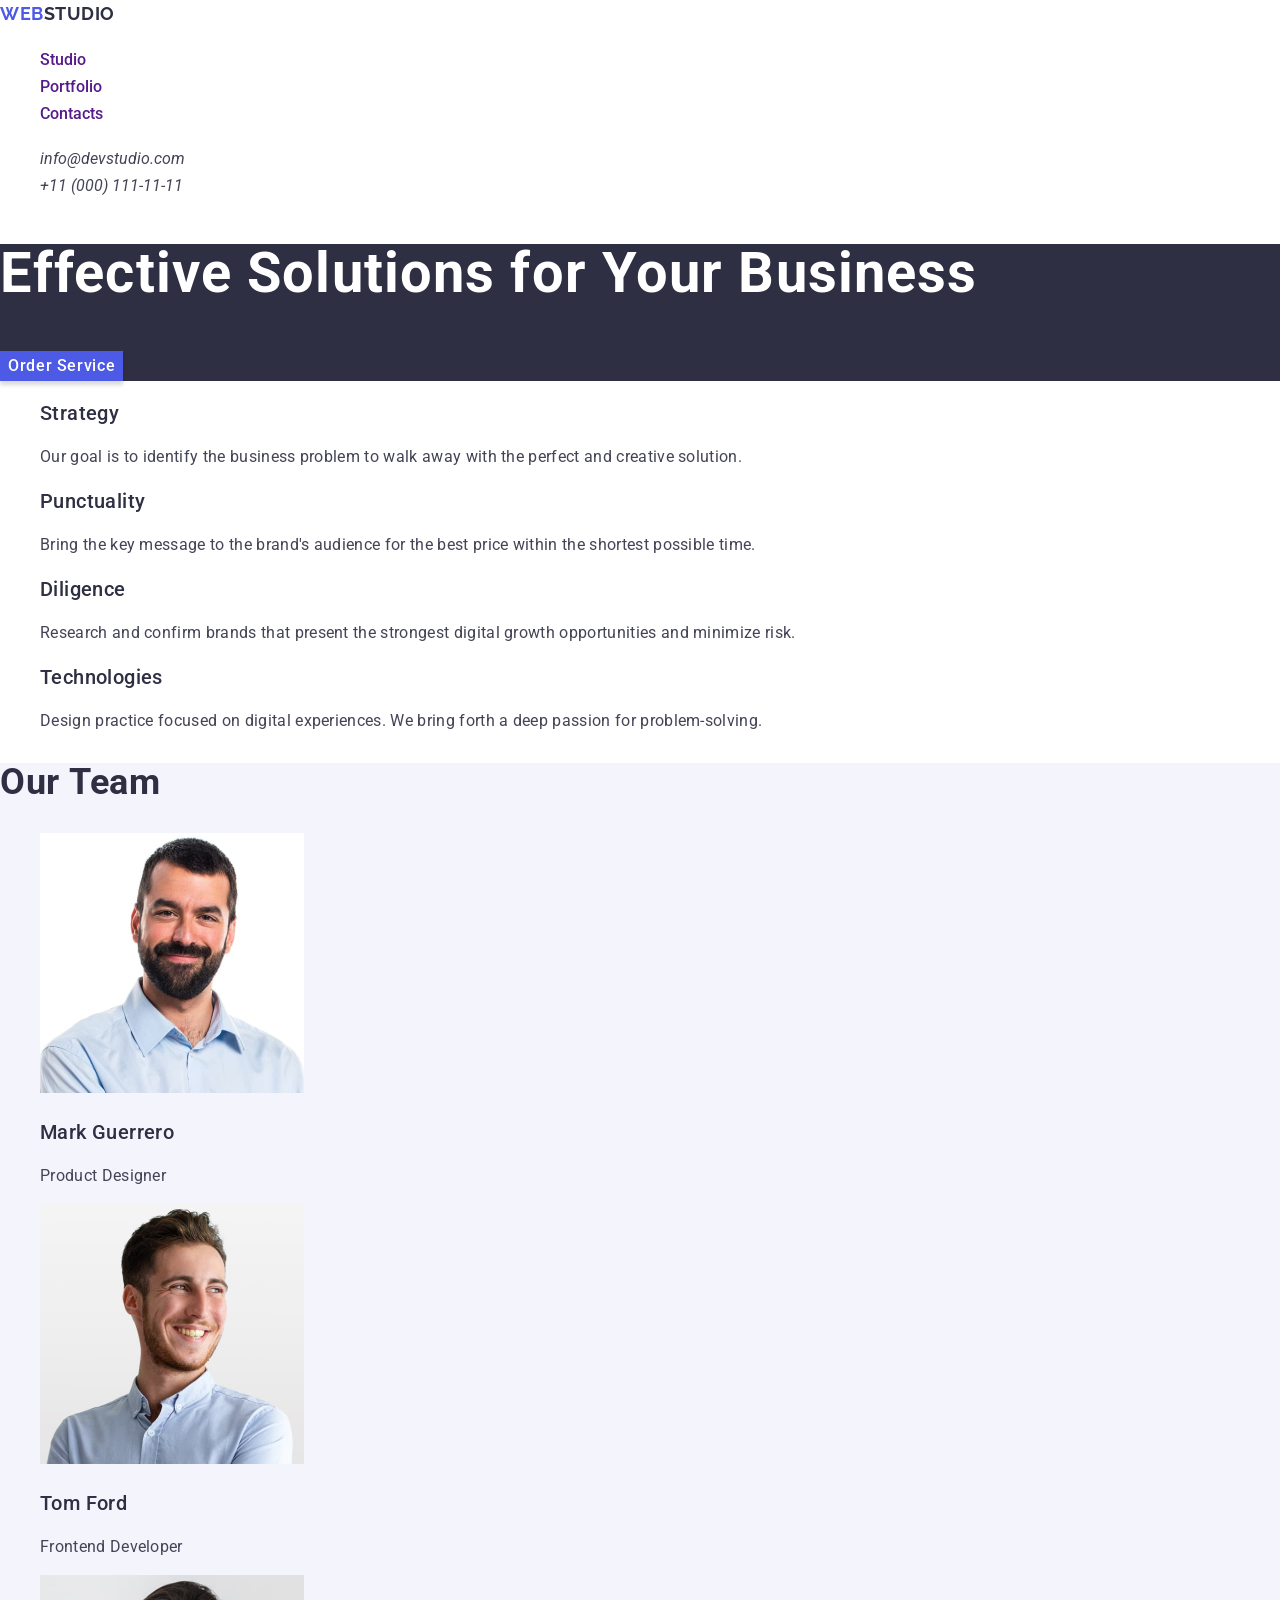
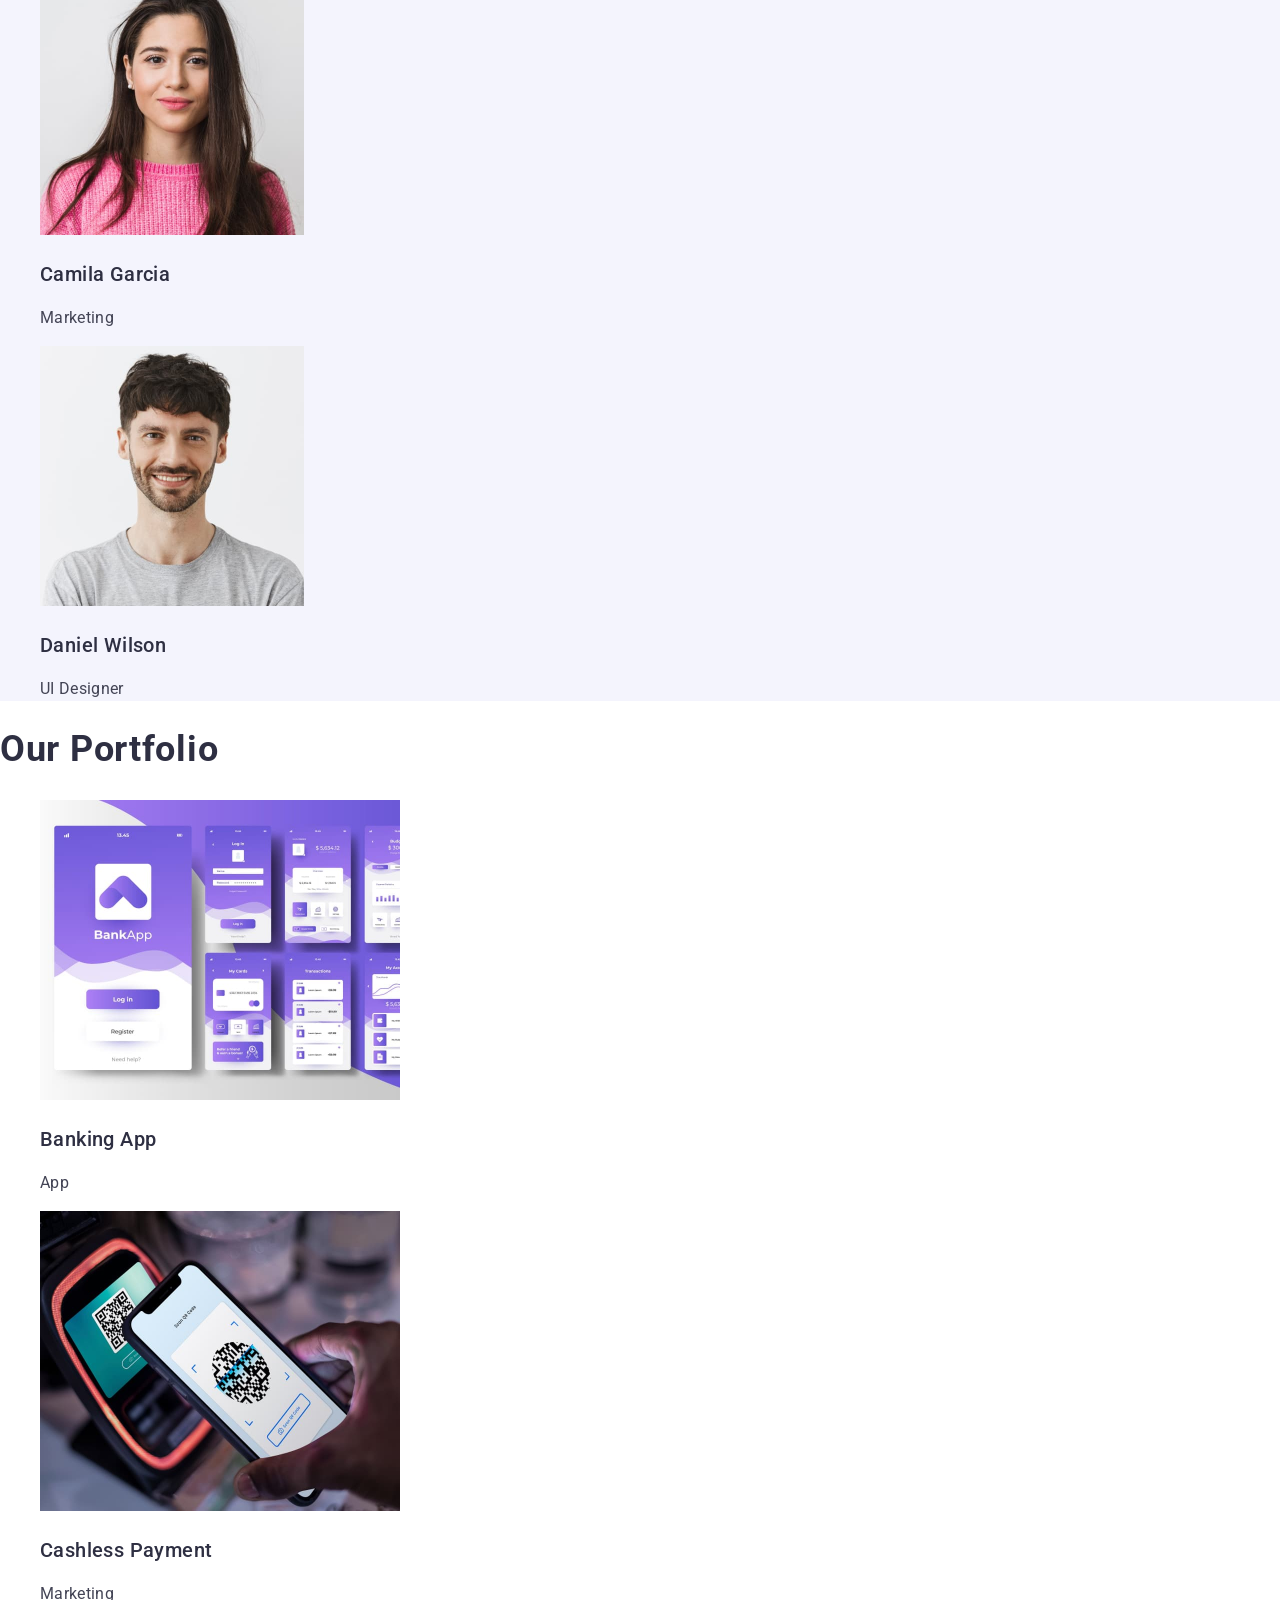
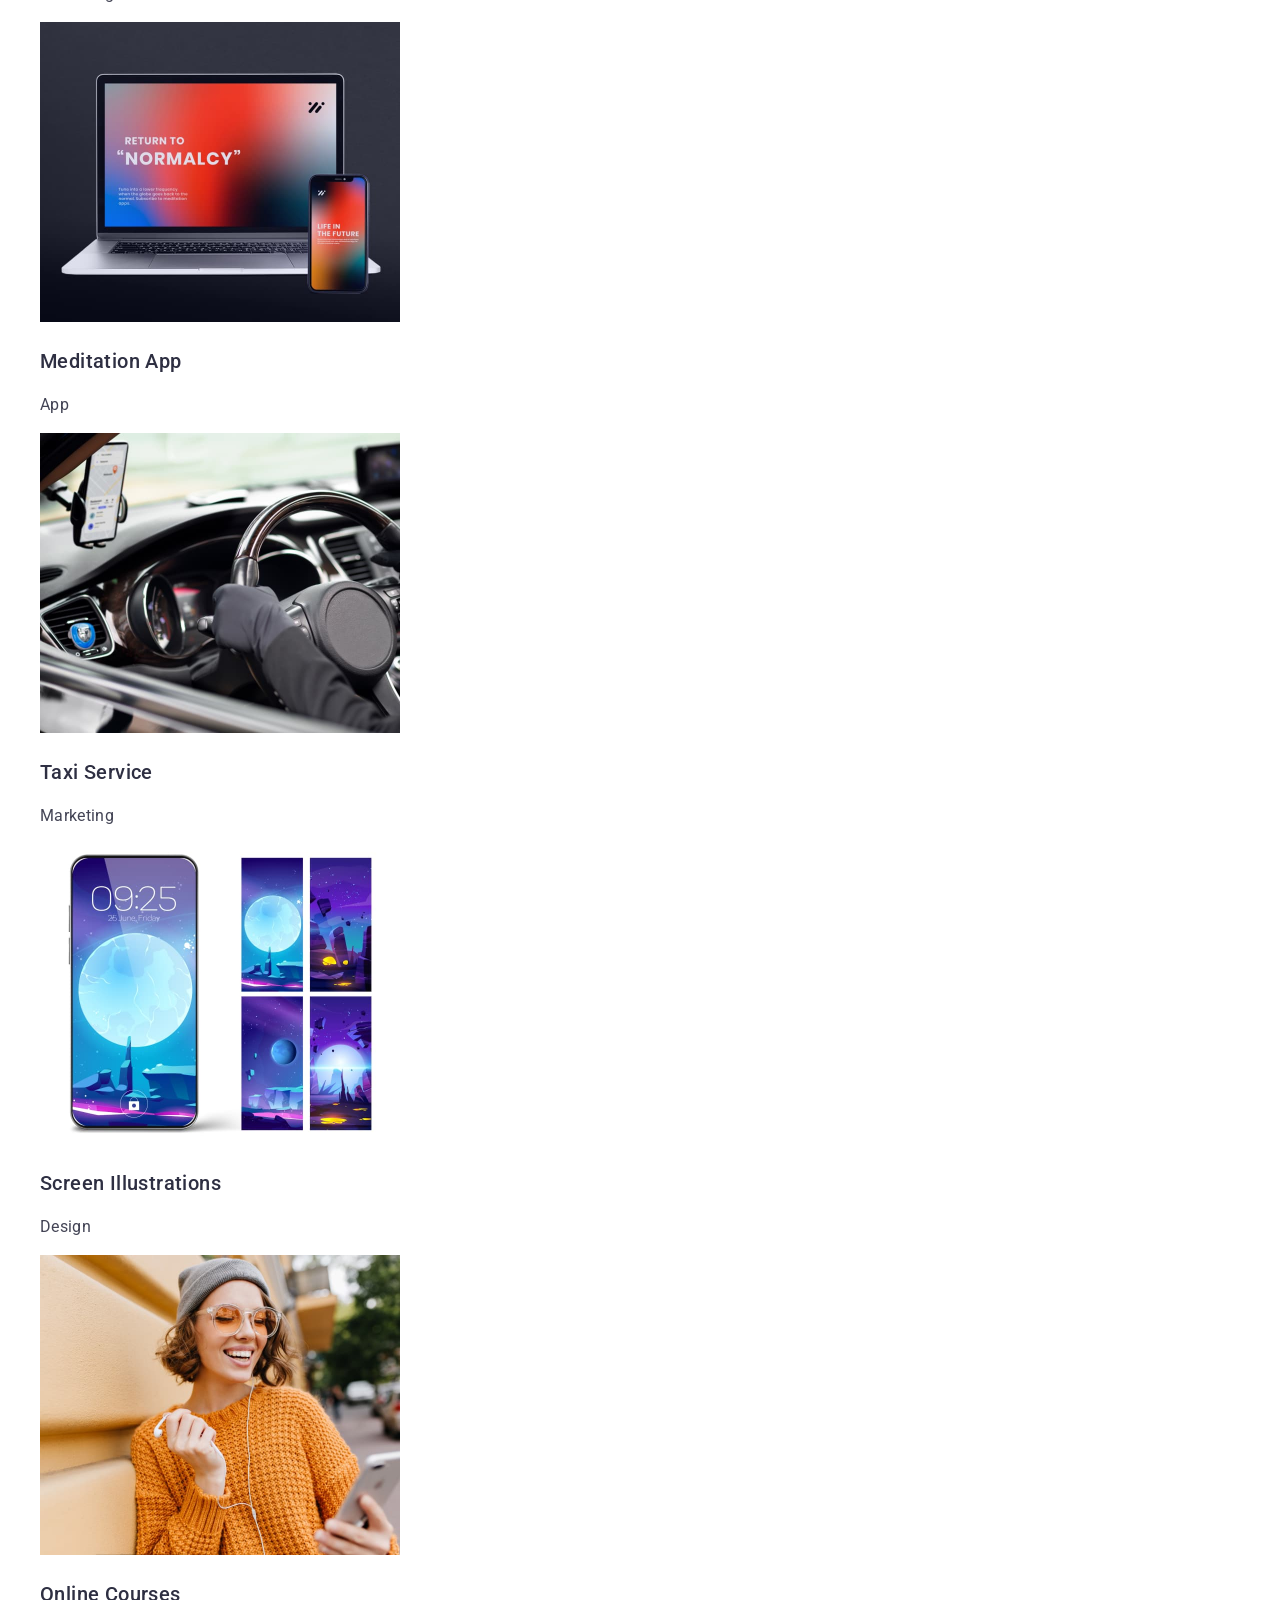
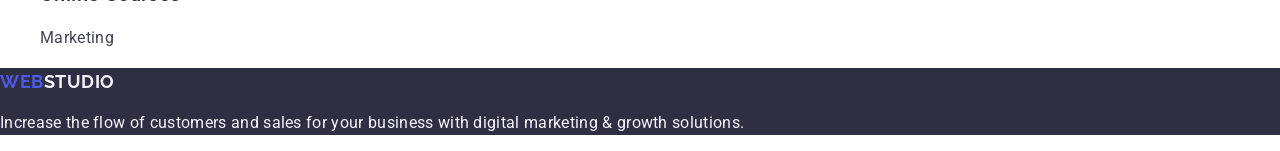
==== index.html @ 99a794c9 "commit message" ====
<!DOCTYPE html>
<html lang="en">
<head>
    <meta charset="UTF-8">
    <meta name="viewport" content="width=device-width, initial-scale=1.0">
    <title>Portfolio</title>
    <link rel="preconnect" href="https://fonts.googleapis.com">
    <link rel="preconnect" href="https://fonts.gstatic.com" crossorigin>
    <link href="https://fonts.googleapis.com/css2?family=Raleway:wght@700&family=Roboto:wght@400;500;700&display=swap"
        rel="stylesheet">
    <link rel="stylesheet" href="https://cdn.jsdelivr.net/npm/modern-normalize@2.0.0/modern-normalize.min.css">
    <link rel="stylesheet" href="./css/styles.css" >
</head>
<body>
    <header>
        <nav class="nav">
            <a class="logo_link" href="./index.html"><span class="logo_accent">Web</span>Studio</a>
            <ul class="nav_list">
                <li class="nav_item"><a class="nav_link" href="">Studio</a></li>
                <li class="nav_item"><a class="nav_link" href="">Portfolio</a></li>
                <li class="nav_item"><a class="nav_link" href="">Contacts</a></li>
            </ul>
        </nav>
        <address class="adres">
            <ul class="adres_list">
                <li class="adres_item"><a class="adres_link" href="mailto:info@devstudio.com">info@devstudio.com</a></li>
                <li class="adres_item"><a class="adres_link" href="tel:+110001111111">+11 (000) 111-11-11</a></li>
            </ul>
        </address>
        
    </header>
    <main>
        <section class="hero">
            <h1 class="hero-title">Effective Solutions for Your Business</h1>
            <button class="hero_but" type="button">Order Service</button>
        </section>

        <section class="benef">
            <h2 class="benef_title">Benefits</h2>
        <ul class="benef_list">
            <li class="benef_item">
                <h3>Strategy</h3>
                <p>Our goal is to identify the business problem to walk away with the perfect and creative solution. 
                </p>
            </li>
            <li class="benef_item">
                <h3>Punctuality</h3>
                <p>Bring the key message to the brand's audience for the best price within the shortest possible time. 
                </p>
            </li>
            <li class="benef_item">
                <h3>Diligence</h3>
                <p>Research and confirm brands that present the strongest digital growth opportunities and minimize risk. 
                </p>
            </li>
            <li class="benef_item">
                <h3>Technologies</h3>
                <p>Design practice focused on digital experiences. We bring forth a deep passion for problem-solving. 
                </p>
            </li>
        </ul>
        </section>
        
        <section class="team">
            <h2 class="team-title">Our Team</h2>
            <ul class="team_list">
                <li class="team_item">
                    <img class="team_img" src="./images/our-team/mark-guerrero.jpg" alt="Mark Guerrero" width="264">
                    <h3>Mark Guerrero</h3>
                    <p>Product Designer</p>
                </li>
                <li class="team_item">
                    <img class="team_img" src="./images/our-team/tom-ford.jpg" alt="Tom Ford" width="264">
                    <h3>Tom Ford</h3>
                    <p>Frontend Developer</p>
                </li>
                <li class="team_item">
                    <img class="team_img" src="./images/our-team/camila-garcia.jpg" alt="Camila Garcia" width="264">
                    <h3>Camila Garcia</h3>
                    <p>Marketing</p>
                </li>
                <li class="team_item">
                    <img class="team_img" src="./images/our-team/daniel-wilson.jpg" alt="Daniel Wilson" width="264">
                    <h3>Daniel Wilson</h3>
                    <p>UI Designer</p>
                </li>
            </ul>
        </section>

        <section class="portf">
            <h2 class="portf_title">Our Portfolio</h2>
            <ul class="portf_list">
                <li class="portf_item">
                    <img class="portf_img" src="./images/our-portfolio/banking-app.jpg" alt="Mark Guerrero" width="360">
                    <h3>Banking App</h3>
                    <p>App</p>
                </li>
                <li class="portf_item">
                    <img class="portf_img" src="./images/our-portfolio/cashless-payment.jpg" alt="Tom Ford" width="360">
                    <h3>Cashless Payment</h3>
                    <p>Marketing</p>
                </li>
                <li class="portf_item">
                    <img class="portf_img" src="./images/our-portfolio/meditation-app.jpg" alt="Camila Garcia" width="360">
                    <h3>Meditation App</h3>
                    <p>App</p>
                </li>
                <li class="portf_item">
                    <img class="portf_img" src="./images/our-portfolio/taxi-service.jpg" alt="Daniel Wilson" width="360">
                    <h3>Taxi Service</h3>
                    <p>Marketing</p>
                </li>
                <li class="portf_item">
                    <img class="portf_img" src="./images/our-portfolio/screen-illustrations.jpg" alt="Daniel Wilson" width="360">
                    <h3>Screen Illustrations</h3>
                    <p>Design</p>
                </li>
                <li class="portf_item">
                    <img class="portf_img" src="./images/our-portfolio/online-courses.jpg" alt="Daniel Wilson" width="360">
                    <h3>Online Courses</h3>
                    <p>Marketing</p>
                </li>
            </ul>
        </section>
    </main>
    <footer>
        <section class="foot">
            <a class="logo_link" href="./index.html"><span class="logo_accent">Web</span>Studio</a>
            <p>
            Increase the flow of customers and sales for your business with digital marketing & growth solutions.
            </p>
        </section>
        
    </footer>
</body>
</html>
---- css/styles.css ----
body {
    font-family: "Roboto", sans-serif;
    color: #2e2f42;
    font-size: 18px;
    background-color: #fff;
    line-height: 1.5;
    text-decoration: none;
}
ul {
    list-style-type: none;
}
h3 {
    font-weight: 500;
    font-size: 20px;
    line-height: 1.2;
    letter-spacing: 0.02em;
}
p {
    font-weight: 400;
    font-size: 16px;
    line-height: 1.5;
    letter-spacing: 0.02em;
    color: #434455;
}
/* header */
.logo_accent {
    color: #4d5ae5;
}
.logo_link {
    font-family: "Raleway", sans-serif;
    font-weight: 700;
    font-size: 18px;
    line-height: 1.16;
    letter-spacing: 0.03em;
    text-transform: uppercase;
    color: #2e2f42;
    text-decoration: none;
}
.nav_link {
    font-weight: 500;
    font-size: 16px;
    text-decoration: none;
}
.nav_link:hover,
.nav_link:focus {
    line-height: 1.5;
    letter-spacing: 0.02em;
    color: #404bbf;
}
.adres_link {
    font-weight: 400;
    font-size: 16px;
    color: #434455;
    text-decoration: none;
}
.adres_link:hover,
.adres_link:focus {
    line-height: 1.5;
    letter-spacing: 0.02em;
    color: #404bbf;
}


/* hero */
.hero {
    background: #2e2f42;
}
.hero-title {
    font-weight: 700;
    font-size: 56px;
    line-height: 1.071;
    letter-spacing: 0.02em;
    /* text-align: center; */
    color: #fff;
}
.hero_but {
    font-weight: 500;
    font-size: 16px;
    line-height: 1.5;
    letter-spacing: 0.04em;
    color: #fff;
    box-shadow: 0 4px 4px 0 rgba(0, 0, 0, 0.15);
    background: #4d5ae5;
    cursor: pointer;
    border-color: transparent;
}
.hero_but:hover,
.hero_but:focus {
    box-shadow: 0 4px 4px 0 rgba(0, 0, 0, 0.15);
    background: #404bbf;
}

/* benef */
.benef_title {
    display: none;
}


/* team */
.team {
    background: #f4f4fd;
}
.team-title {
    font-weight: 700;
    font-size: 36px;
    line-height: 1.11;
    letter-spacing: 0.02em;
    /* text-align: center; */
}

/* portf */
.portf_title {
    font-weight: 700;
    font-size: 36px;
    line-height: 1.11;
    letter-spacing: 0.02em;
    /* text-align: center; */
}

/* footer */
.foot {
    background: #2e2f42;
}
.foot .logo_link {
    color: #f4f4fd;
}
.foot p {
    color: #f4f4fd;
}
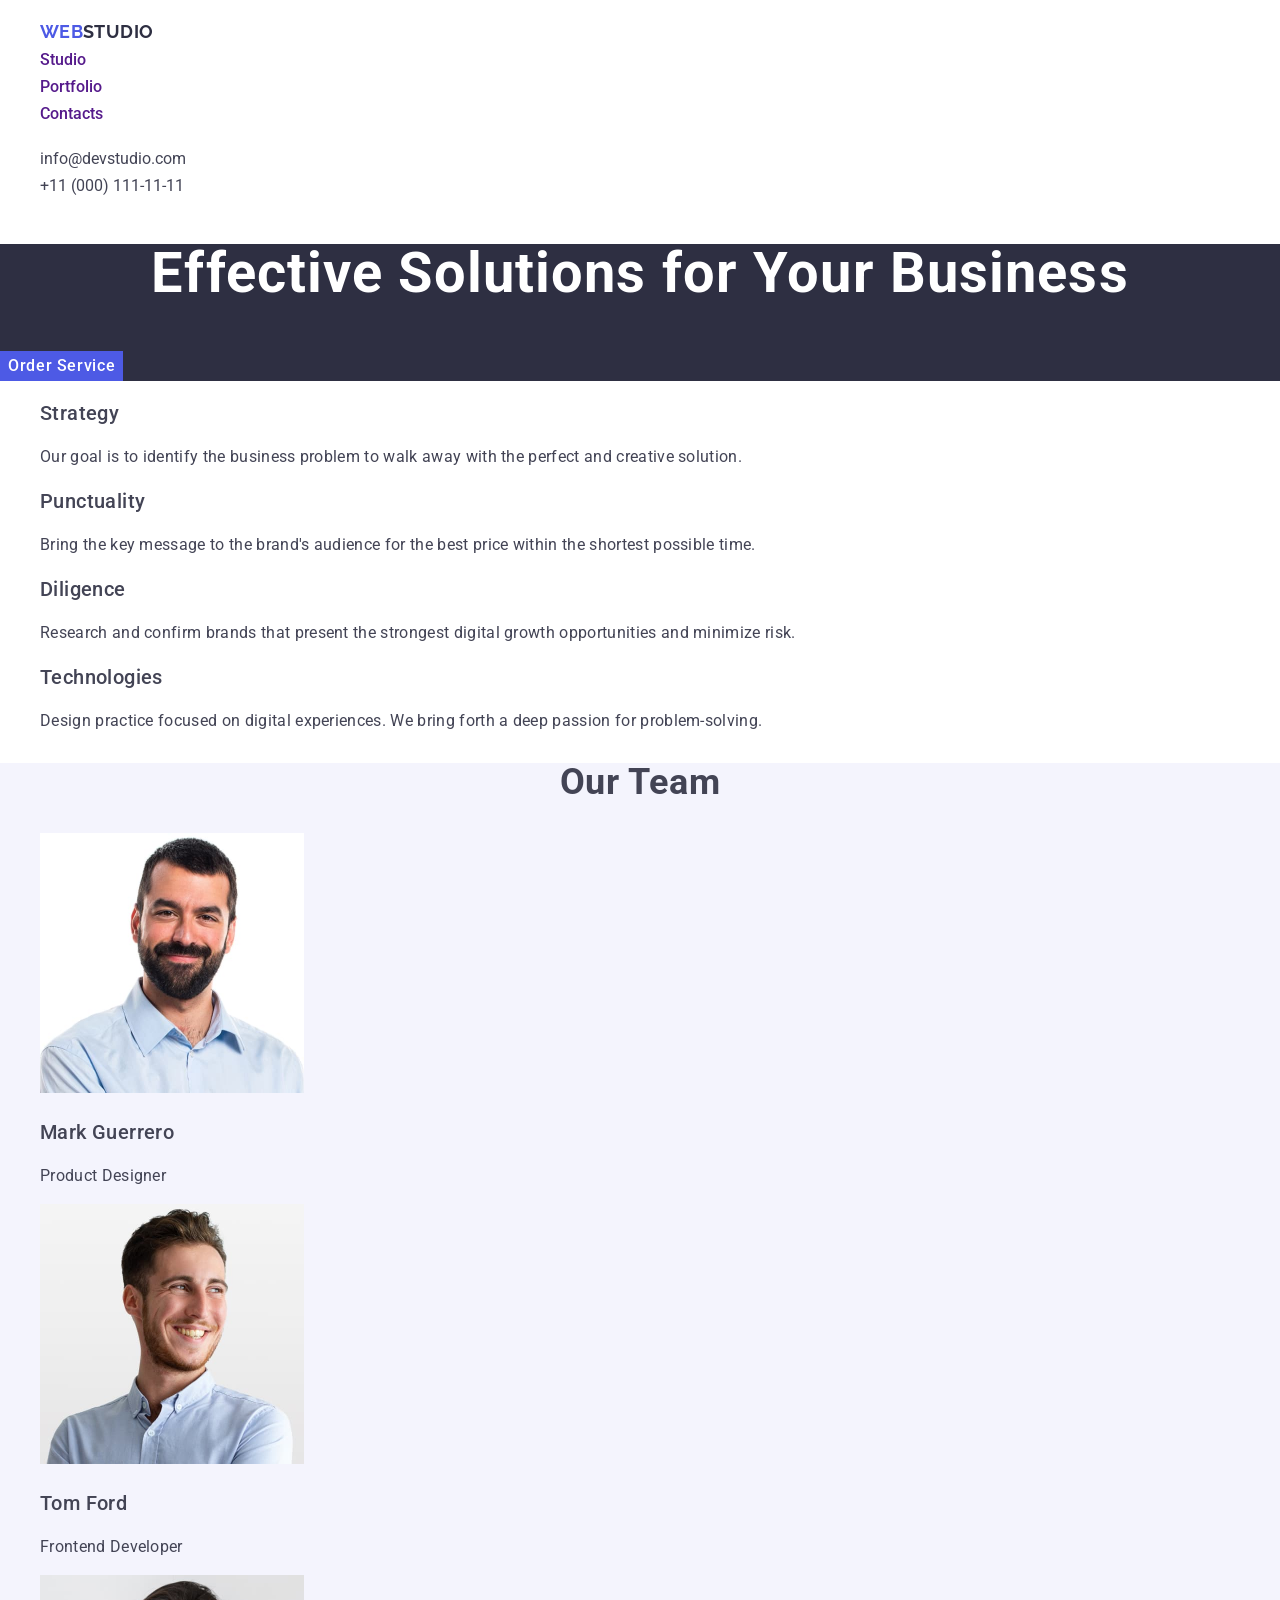
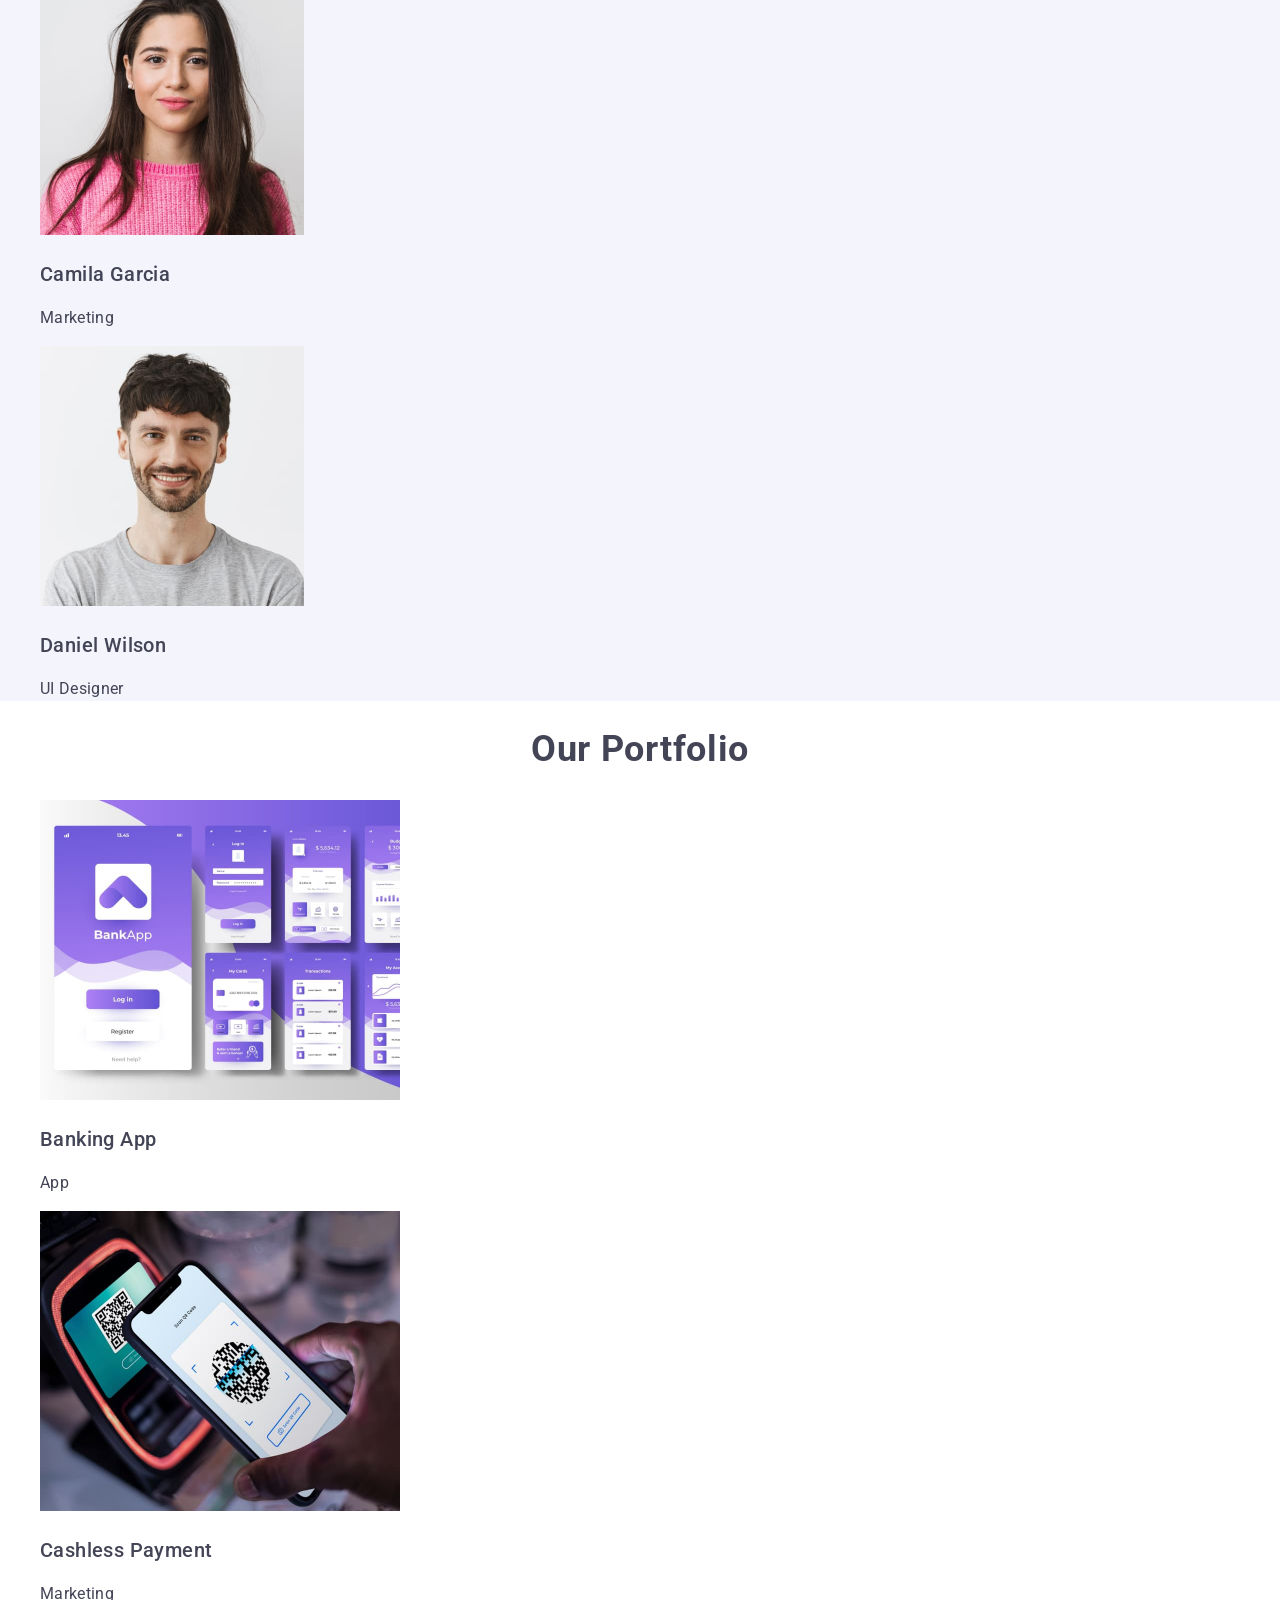
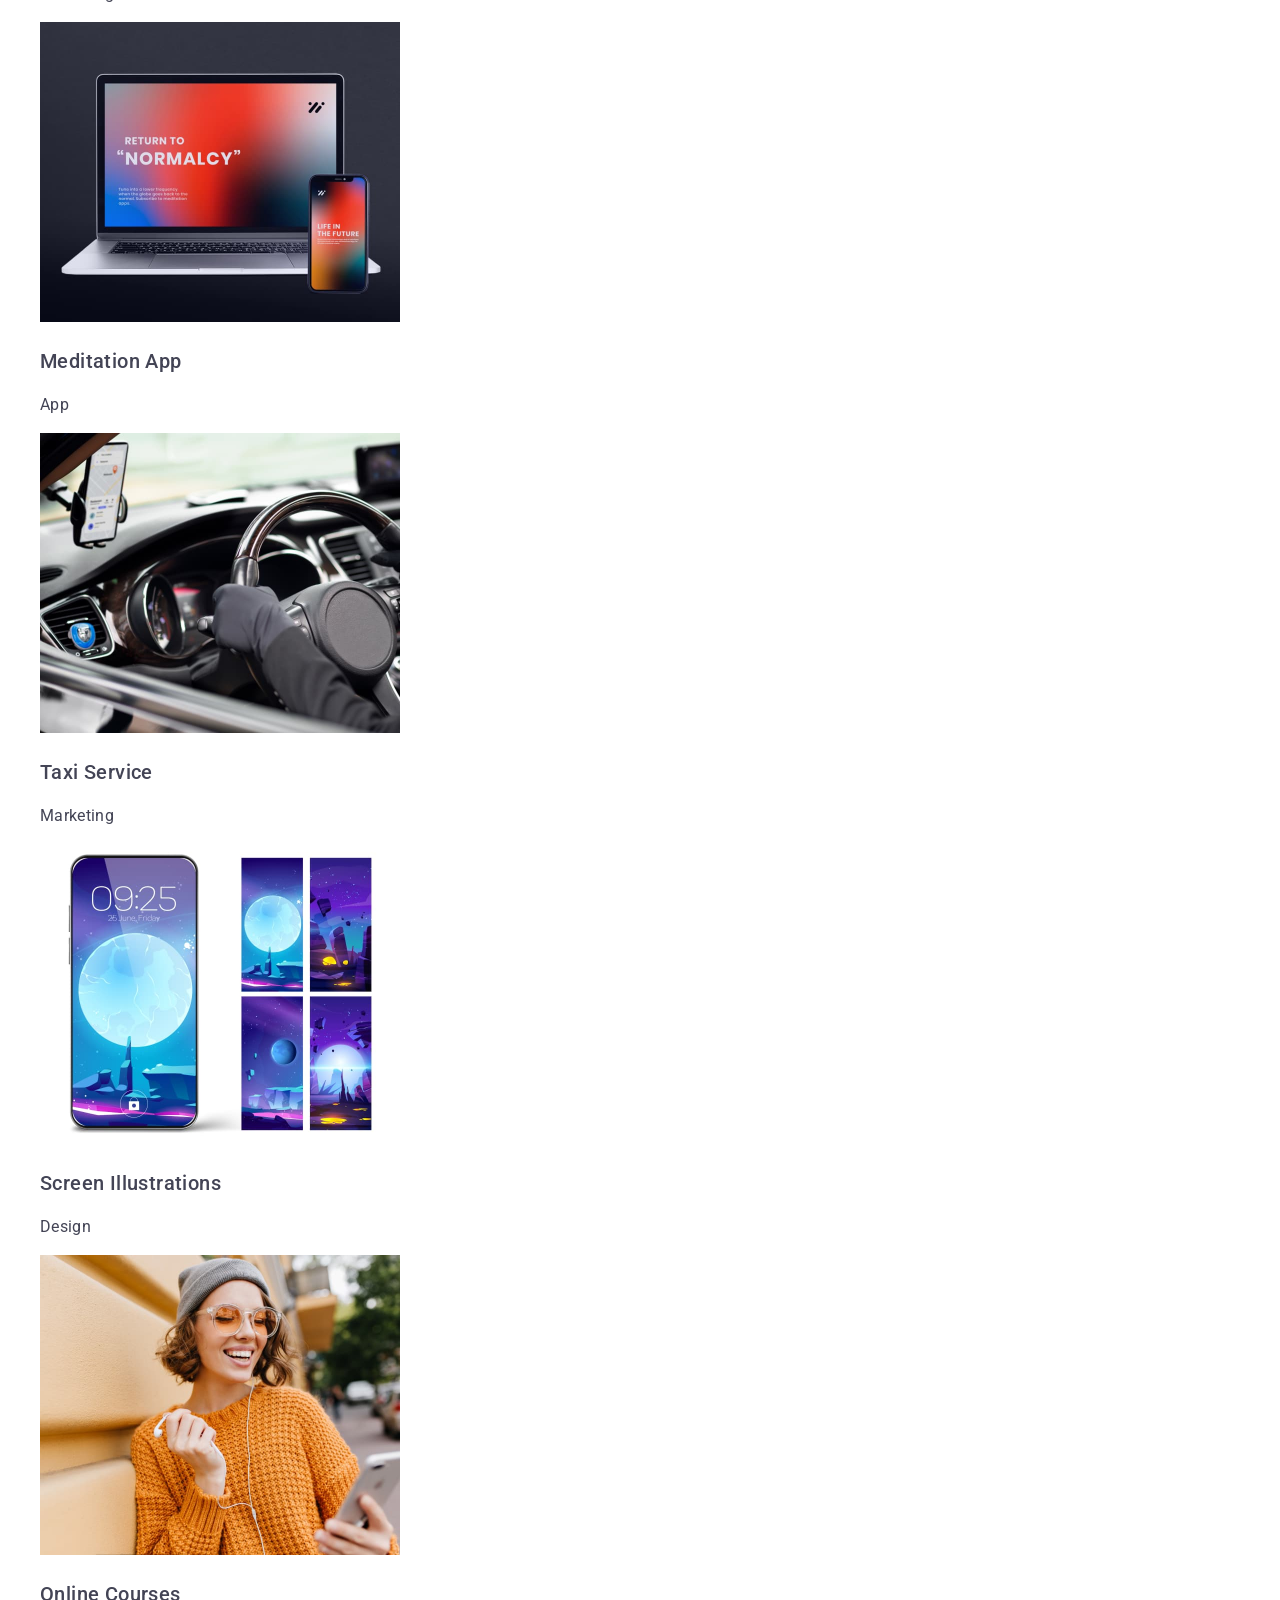
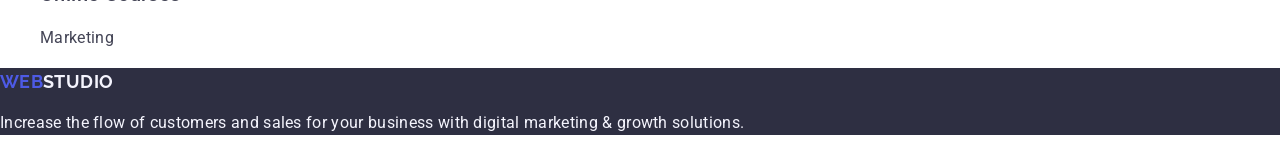
==== commit 697c6218: "commit message" ====
--- a/index.html
+++ b/index.html
@@ -14,8 +14,8 @@
 <body>
     <header>
         <nav class="nav">
-            <a class="logo_link" href="./index.html"><span class="logo_accent">Web</span>Studio</a>
             <ul class="nav_list">
+                <li><a class="logo_link" href="./index.html">Web<span class="logo_accent">Studio</span></a></li>
                 <li class="nav_item"><a class="nav_link" href="">Studio</a></li>
                 <li class="nav_item"><a class="nav_link" href="">Portfolio</a></li>
                 <li class="nav_item"><a class="nav_link" href="">Contacts</a></li>
@@ -125,7 +125,7 @@
     </main>
     <footer>
         <section class="foot">
-            <a class="logo_link" href="./index.html"><span class="logo_accent">Web</span>Studio</a>
+            <a class="logo_link" href="./index.html">Web<span class="logo_foot">Studio</span></a>
             <p>
             Increase the flow of customers and sales for your business with digital marketing & growth solutions.
             </p>
--- a/css/styles.css
+++ b/css/styles.css
@@ -5,11 +5,12 @@
     background-color: #fff;
     line-height: 1.5;
     text-decoration: none;
+    color: #434455;
 }
 ul {
     list-style-type: none;
 }
-h3 {
+/* h3 {
     font-weight: 500;
     font-size: 20px;
     line-height: 1.2;
@@ -20,20 +21,19 @@
     font-size: 16px;
     line-height: 1.5;
     letter-spacing: 0.02em;
-    color: #434455;
-}
+} */
 /* header */
 .logo_accent {
-    color: #4d5ae5;
+    color: #2e2f42;
 }
 .logo_link {
     font-family: "Raleway", sans-serif;
     font-weight: 700;
     font-size: 18px;
-    line-height: 1.16;
-    letter-spacing: 0.03em;
+    line-height: 1.17;
+    letter-spacing: 0.02em;
     text-transform: uppercase;
-    color: #2e2f42;
+    color: #4d5ae5;
     text-decoration: none;
 }
 .nav_link {
@@ -46,6 +46,9 @@
     line-height: 1.5;
     letter-spacing: 0.02em;
     color: #404bbf;
+}
+.adres {
+    font-style: normal;
 }
 .adres_link {
     font-weight: 400;
@@ -60,7 +63,6 @@
     color: #404bbf;
 }
 
-
 /* hero */
 .hero {
     background: #2e2f42;
@@ -68,9 +70,9 @@
 .hero-title {
     font-weight: 700;
     font-size: 56px;
-    line-height: 1.071;
+    line-height: 1.07;
     letter-spacing: 0.02em;
-    /* text-align: center; */
+    text-align: center;
     color: #fff;
 }
 .hero_but {
@@ -79,7 +81,7 @@
     line-height: 1.5;
     letter-spacing: 0.04em;
     color: #fff;
-    box-shadow: 0 4px 4px 0 rgba(0, 0, 0, 0.15);
+    /* box-shadow: 0 4px 4px 0 rgba(0, 0, 0, 0.15); */
     background: #4d5ae5;
     cursor: pointer;
     border-color: transparent;
@@ -94,8 +96,18 @@
 .benef_title {
     display: none;
 }
-
-
+.benef_item h3 {
+    font-weight: 500;
+    font-size: 20px;
+    line-height: 1.2;
+    letter-spacing: 0.02em;
+}
+.benef_item p {
+    font-weight: 400;
+    font-size: 16px;
+    line-height: 1.5;
+    letter-spacing: 0.02em;
+}
 /* team */
 .team {
     background: #f4f4fd;
@@ -105,7 +117,20 @@
     font-size: 36px;
     line-height: 1.11;
     letter-spacing: 0.02em;
-    /* text-align: center; */
+    text-align: center;
+    text-transform: capitalize;
+}
+.team_item h3 {
+    font-weight: 500;
+    font-size: 20px;
+    line-height: 1.2;
+    letter-spacing: 0.02em;
+}
+.team_item p {
+    font-weight: 400;
+    font-size: 16px;
+    line-height: 1.5;
+    letter-spacing: 0.02em;
 }
 
 /* portf */
@@ -114,16 +139,44 @@
     font-size: 36px;
     line-height: 1.11;
     letter-spacing: 0.02em;
-    /* text-align: center; */
+    text-align: center;
+    text-transform: capitalize;
+}
+.portf_item h3 {
+    font-weight: 500;
+    font-size: 20px;
+    line-height: 1.2;
+    letter-spacing: 0.02em;
+}
+.portf_item p {
+    font-weight: 400;
+    font-size: 16px;
+    line-height: 1.5;
+    letter-spacing: 0.02em;
 }
 
 /* footer */
-.foot {
+footer {
     background: #2e2f42;
+    color: #f4f4fd;
 }
 .foot .logo_link {
+    font-family: "Raleway", sans-serif;
+    font-weight: 700;
+    font-size: 18px;
+    line-height: 1.17;
+    letter-spacing: 0.02em;
+    text-transform: uppercase;
+    color: #4d5ae5;
+    text-decoration: none;
+}
+.logo_foot {
     color: #f4f4fd;
 }
 .foot p {
+    font-weight: 400;
+    font-size: 16px;
+    line-height: 1.5;
+    letter-spacing: 0.02em;
     color: #f4f4fd;
 }
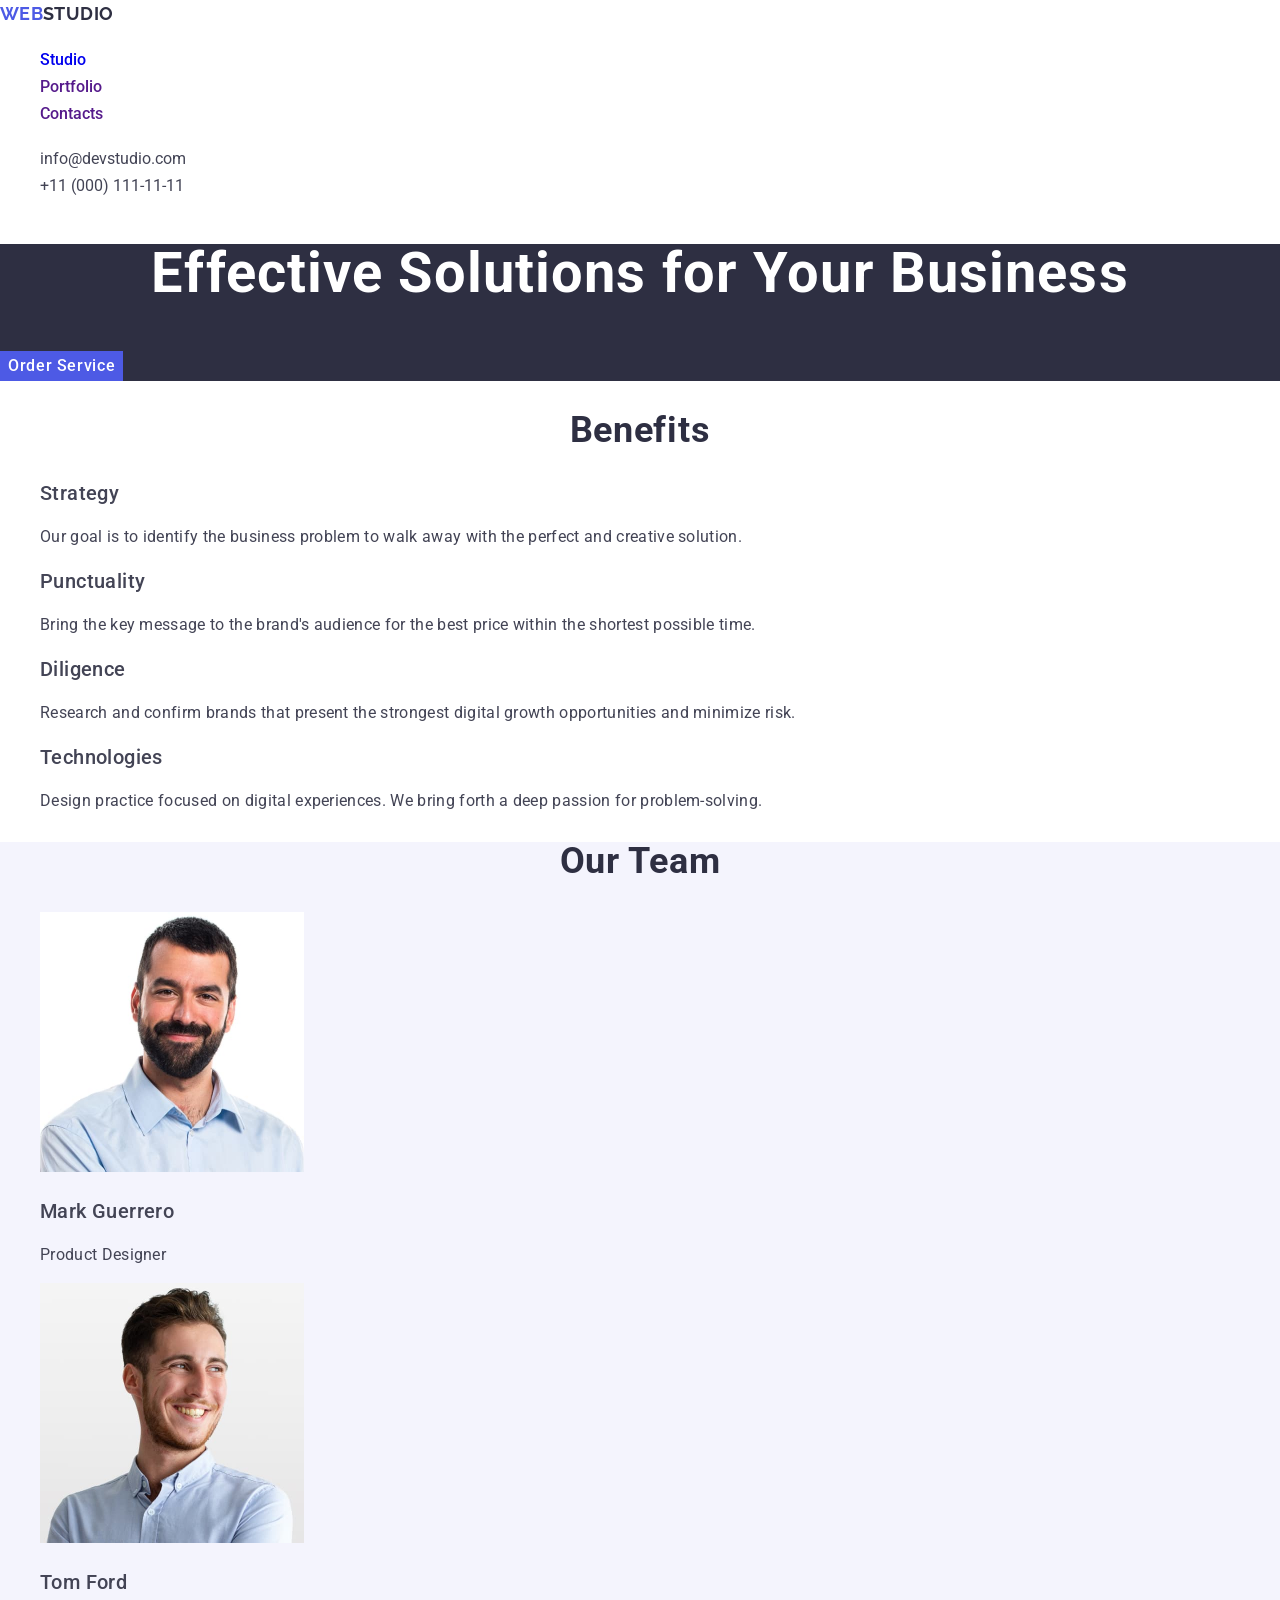
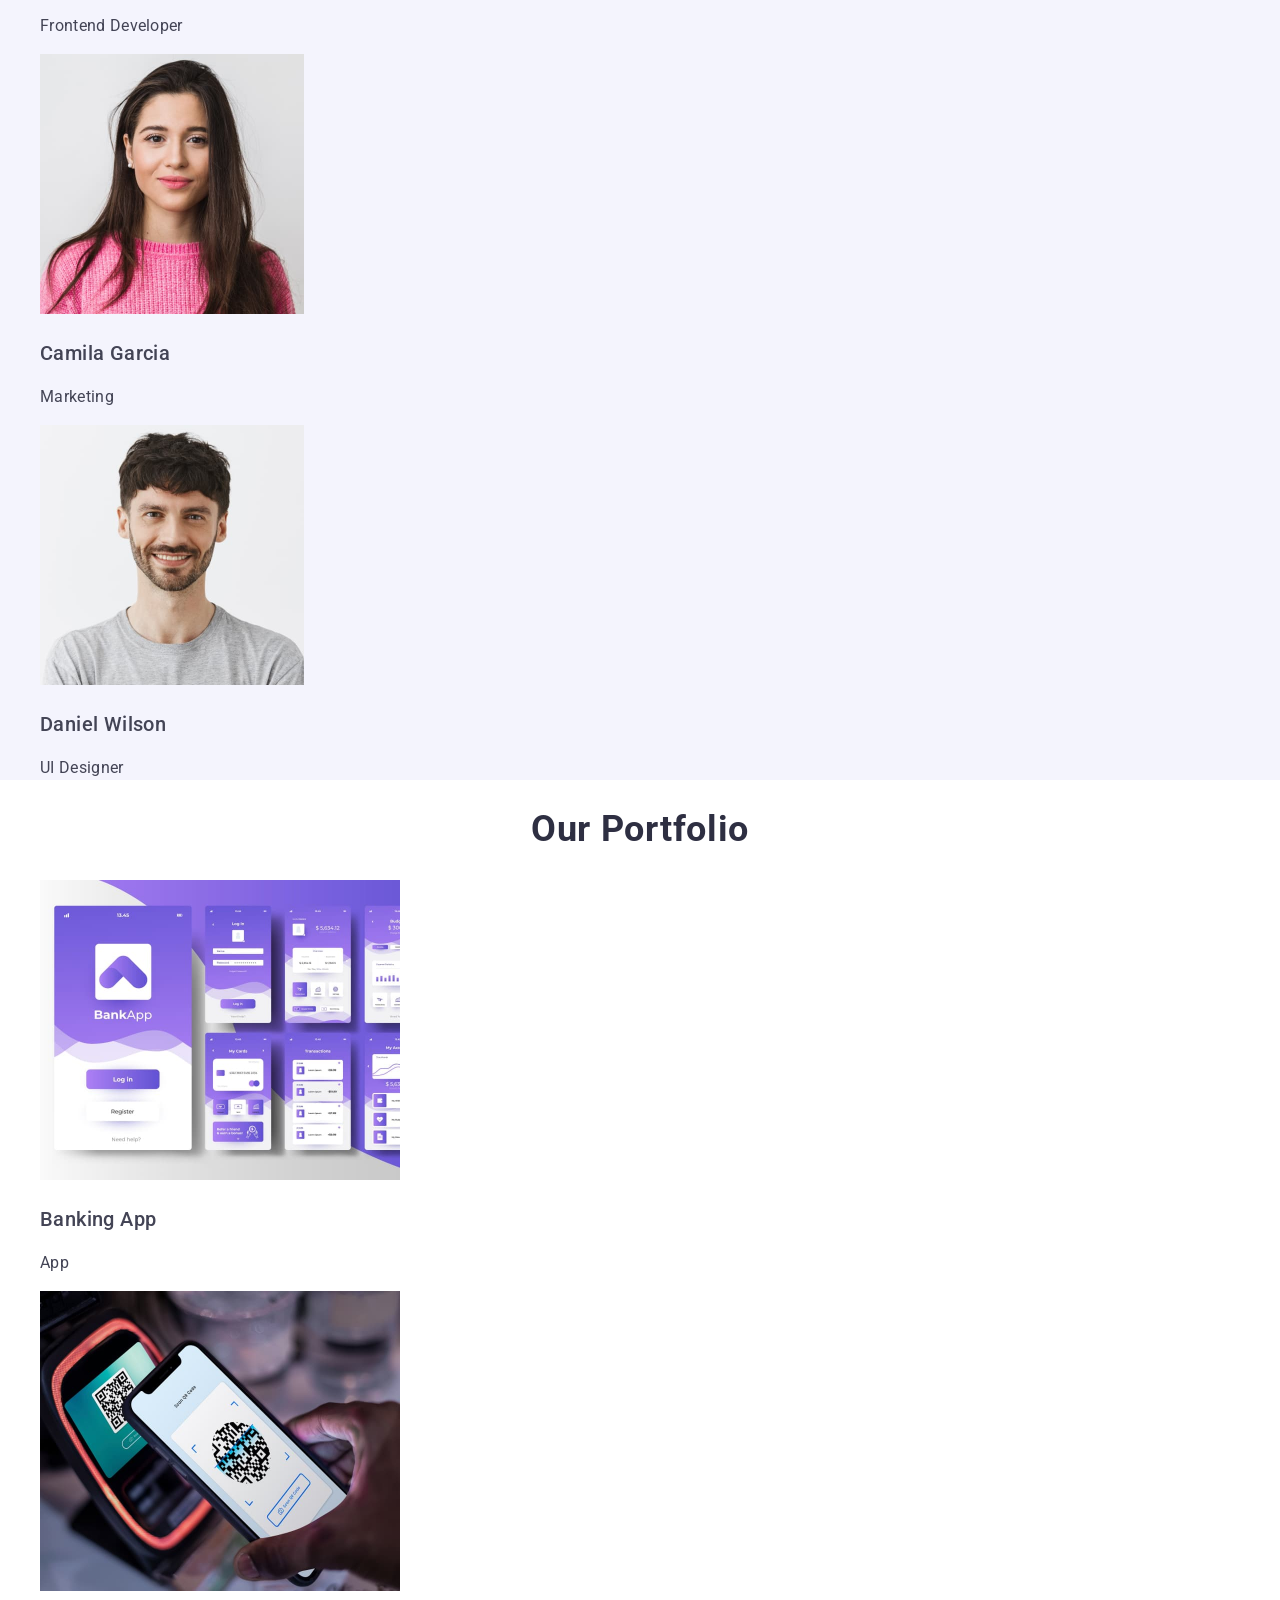
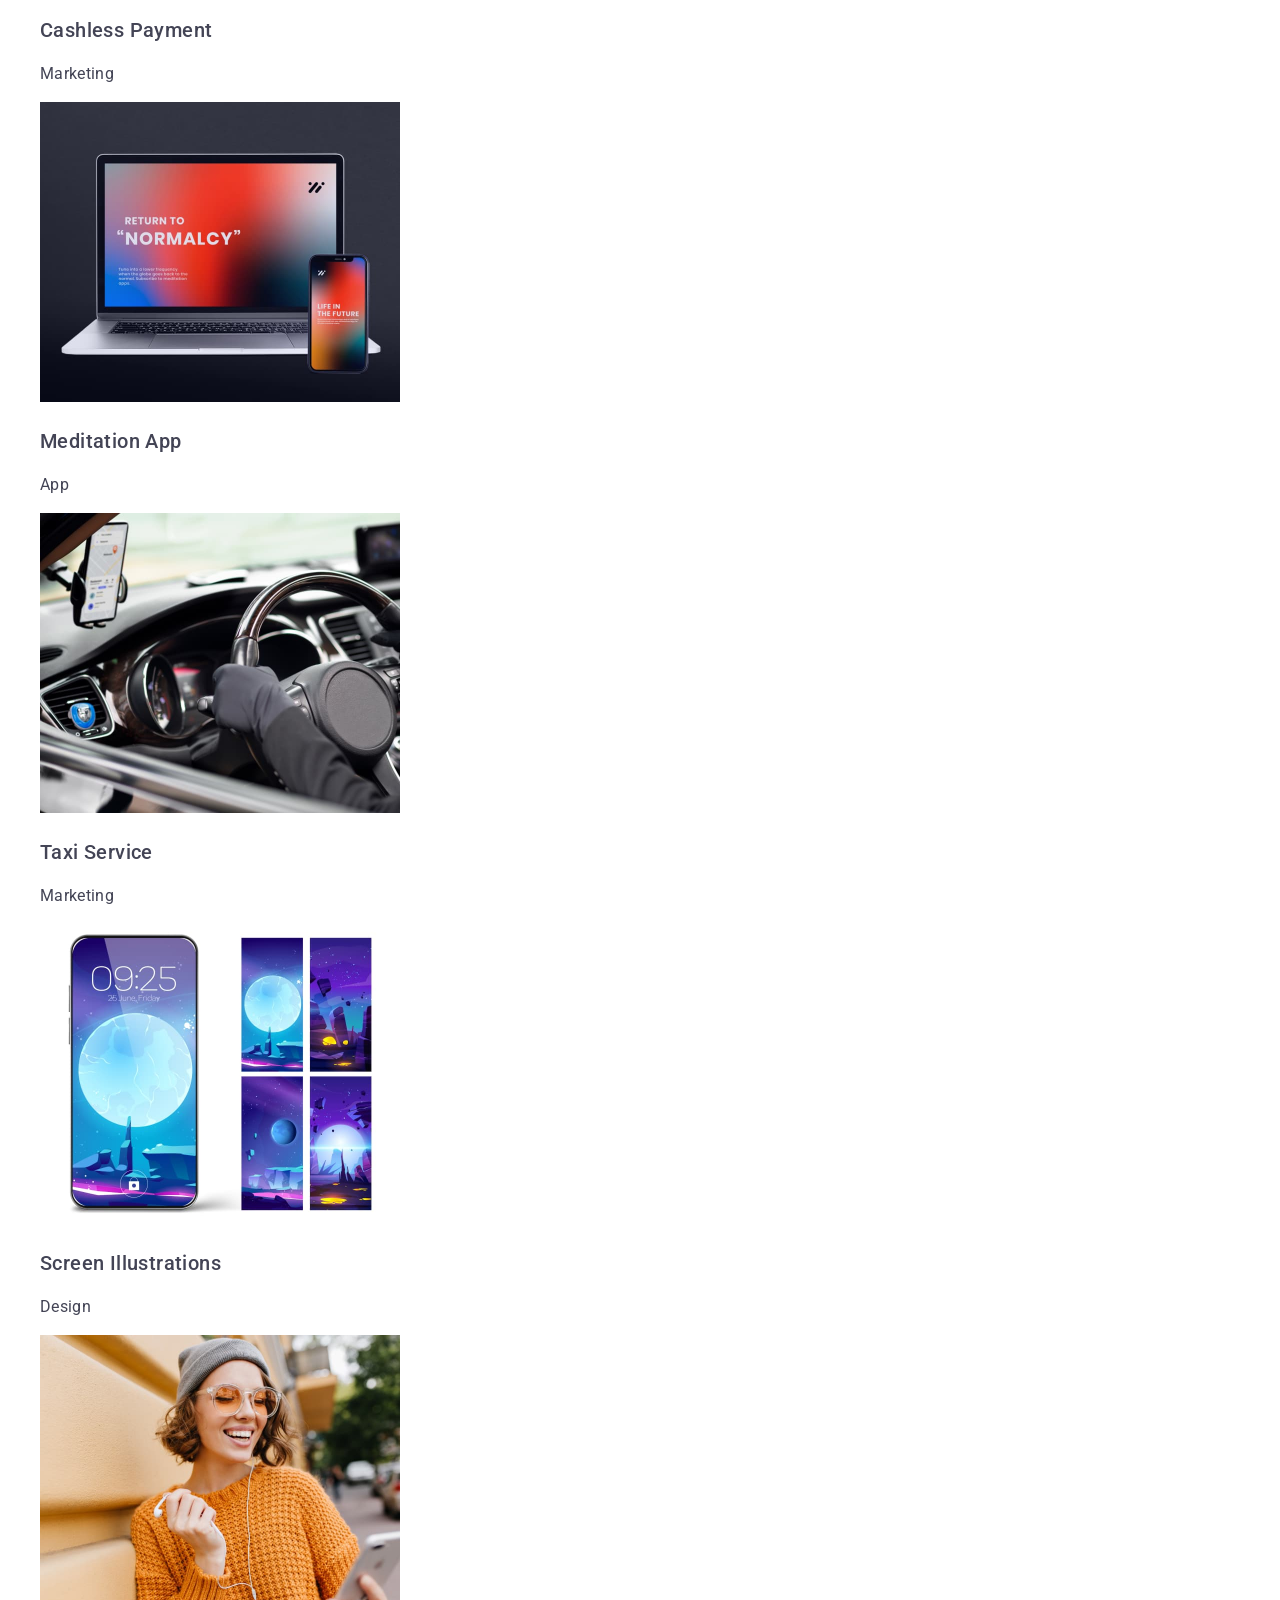
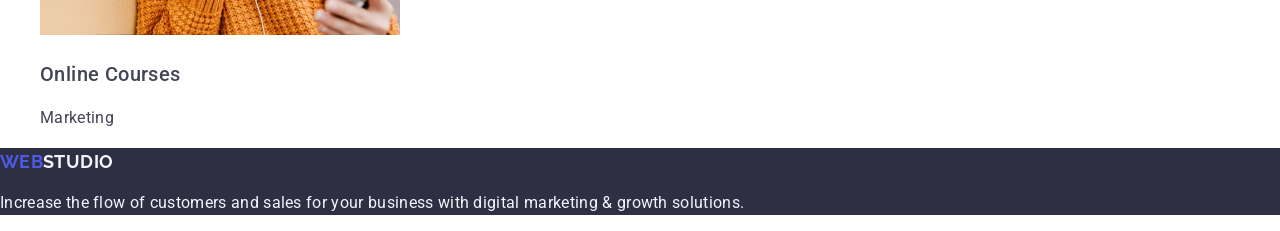
==== commit d59d6df7: "commit message" ====
--- a/index.html
+++ b/index.html
@@ -14,9 +14,9 @@
 <body>
     <header>
         <nav class="nav">
+            <a class="logo_link" href="./index.html">Web<span class="logo_accent">Studio</span></a>
             <ul class="nav_list">
-                <li><a class="logo_link" href="./index.html">Web<span class="logo_accent">Studio</span></a></li>
-                <li class="nav_item"><a class="nav_link" href="">Studio</a></li>
+                <li class="nav_item"><a class="nav_link" href="./index.html">Studio</a></li>
                 <li class="nav_item"><a class="nav_link" href="">Portfolio</a></li>
                 <li class="nav_item"><a class="nav_link" href="">Contacts</a></li>
             </ul>
@@ -125,7 +125,7 @@
     </main>
     <footer>
         <section class="foot">
-            <a class="logo_link" href="./index.html">Web<span class="logo_foot">Studio</span></a>
+            <a class="logof_link" href="./index.html">Web<span class="logo_foot">Studio</span></a>
             <p>
             Increase the flow of customers and sales for your business with digital marketing & growth solutions.
             </p>
--- a/css/styles.css
+++ b/css/styles.css
@@ -10,7 +10,16 @@
 ul {
     list-style-type: none;
 }
-/* h3 {
+h2 {
+    font-weight: 700;
+    font-size: 36px;
+    line-height: 1.11;
+    letter-spacing: 0.02em;
+    text-align: center;
+    text-transform: capitalize;
+    color: #2e2f42;
+}
+h3 {
     font-weight: 500;
     font-size: 20px;
     line-height: 1.2;
@@ -21,7 +30,7 @@
     font-size: 16px;
     line-height: 1.5;
     letter-spacing: 0.02em;
-} */
+}
 /* header */
 .logo_accent {
     color: #2e2f42;
@@ -94,7 +103,14 @@
 
 /* benef */
 .benef_title {
-    display: none;
+    font-weight: 700;
+    font-size: 36px;
+    line-height: 1.11;
+    letter-spacing: 0.02em;
+    /* text-align: center; */
+    text-transform: capitalize;
+    color: #2e2f42;
+    /* display: none; */
 }
 .benef_item h3 {
     font-weight: 500;
@@ -111,6 +127,7 @@
 /* team */
 .team {
     background: #f4f4fd;
+    background-color: #FFFFF;
 }
 .team-title {
     font-weight: 700;
@@ -119,6 +136,7 @@
     letter-spacing: 0.02em;
     text-align: center;
     text-transform: capitalize;
+    color: #2e2f42;
 }
 .team_item h3 {
     font-weight: 500;
@@ -141,6 +159,7 @@
     letter-spacing: 0.02em;
     text-align: center;
     text-transform: capitalize;
+    color: #2e2f42;
 }
 .portf_item h3 {
     font-weight: 500;
@@ -156,11 +175,11 @@
 }
 
 /* footer */
-footer {
+.foot {
     background: #2e2f42;
     color: #f4f4fd;
 }
-.foot .logo_link {
+.foot .logof_link {
     font-family: "Raleway", sans-serif;
     font-weight: 700;
     font-size: 18px;
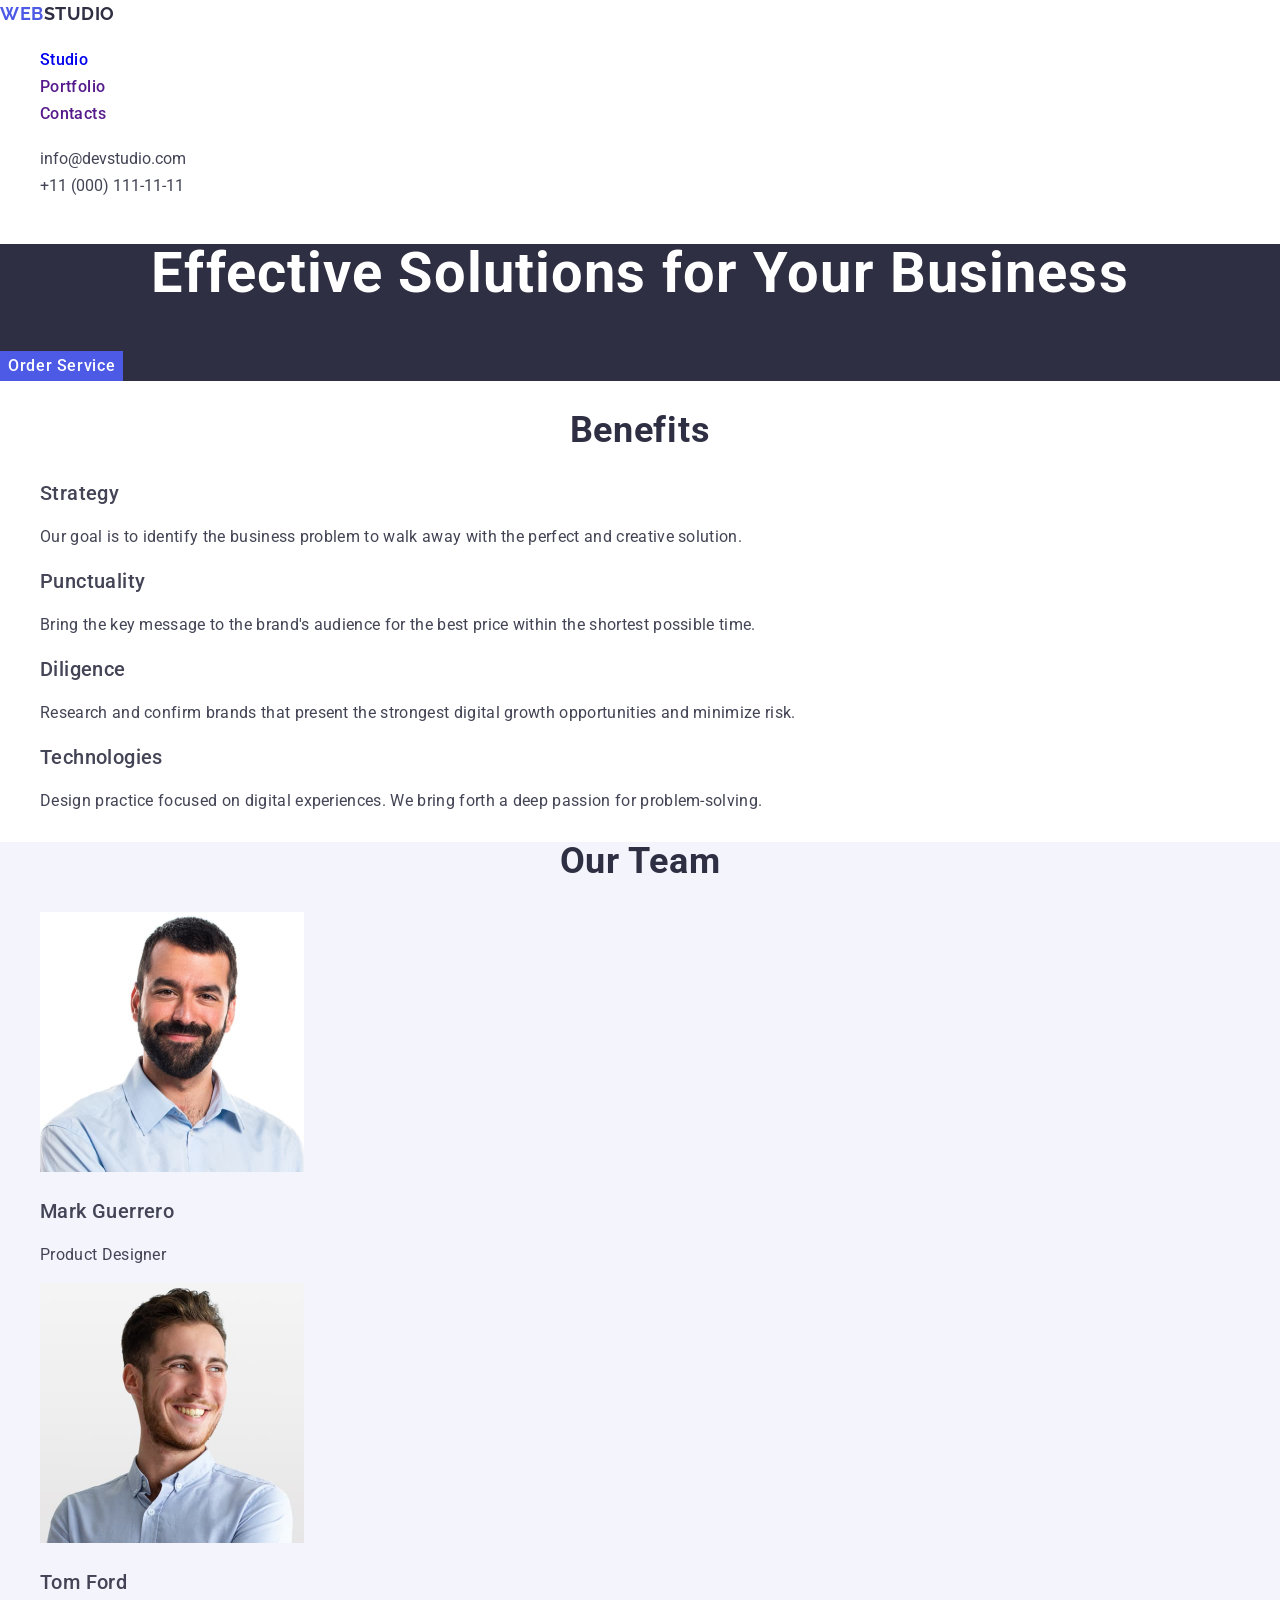
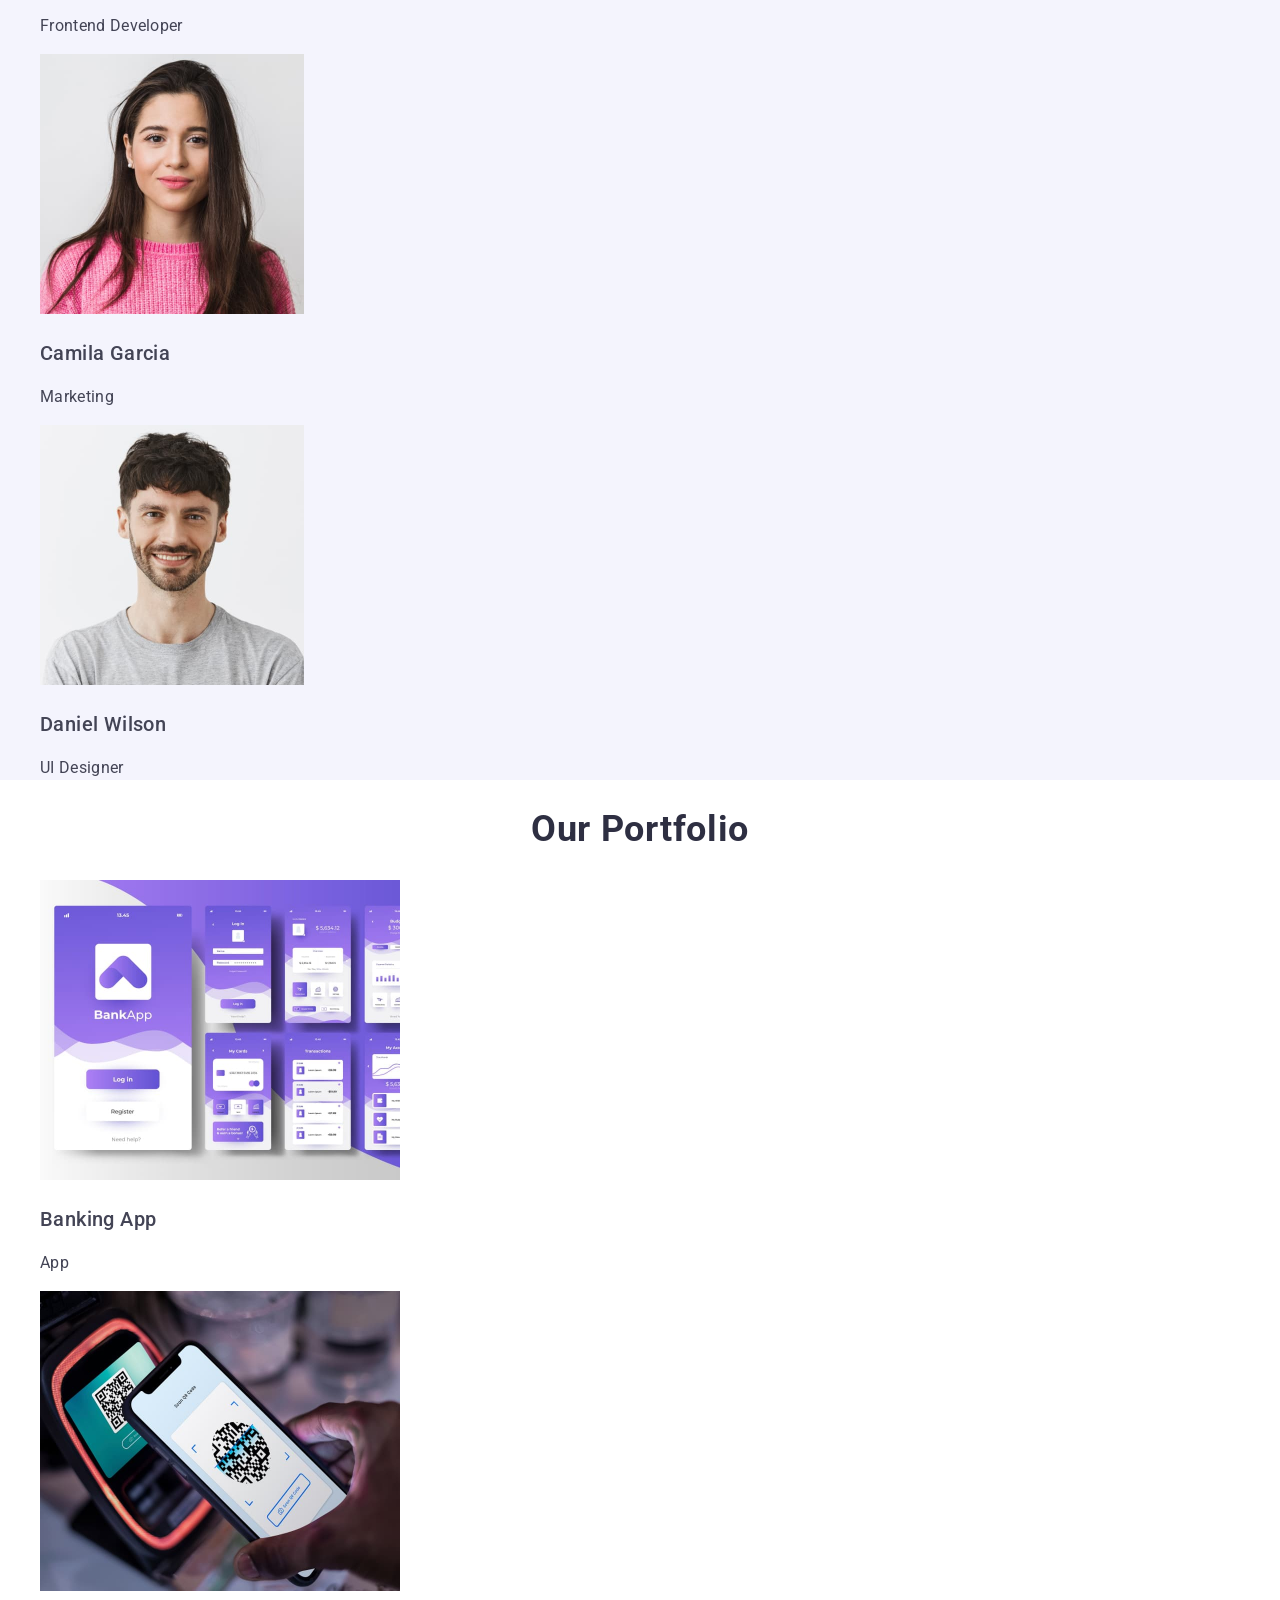
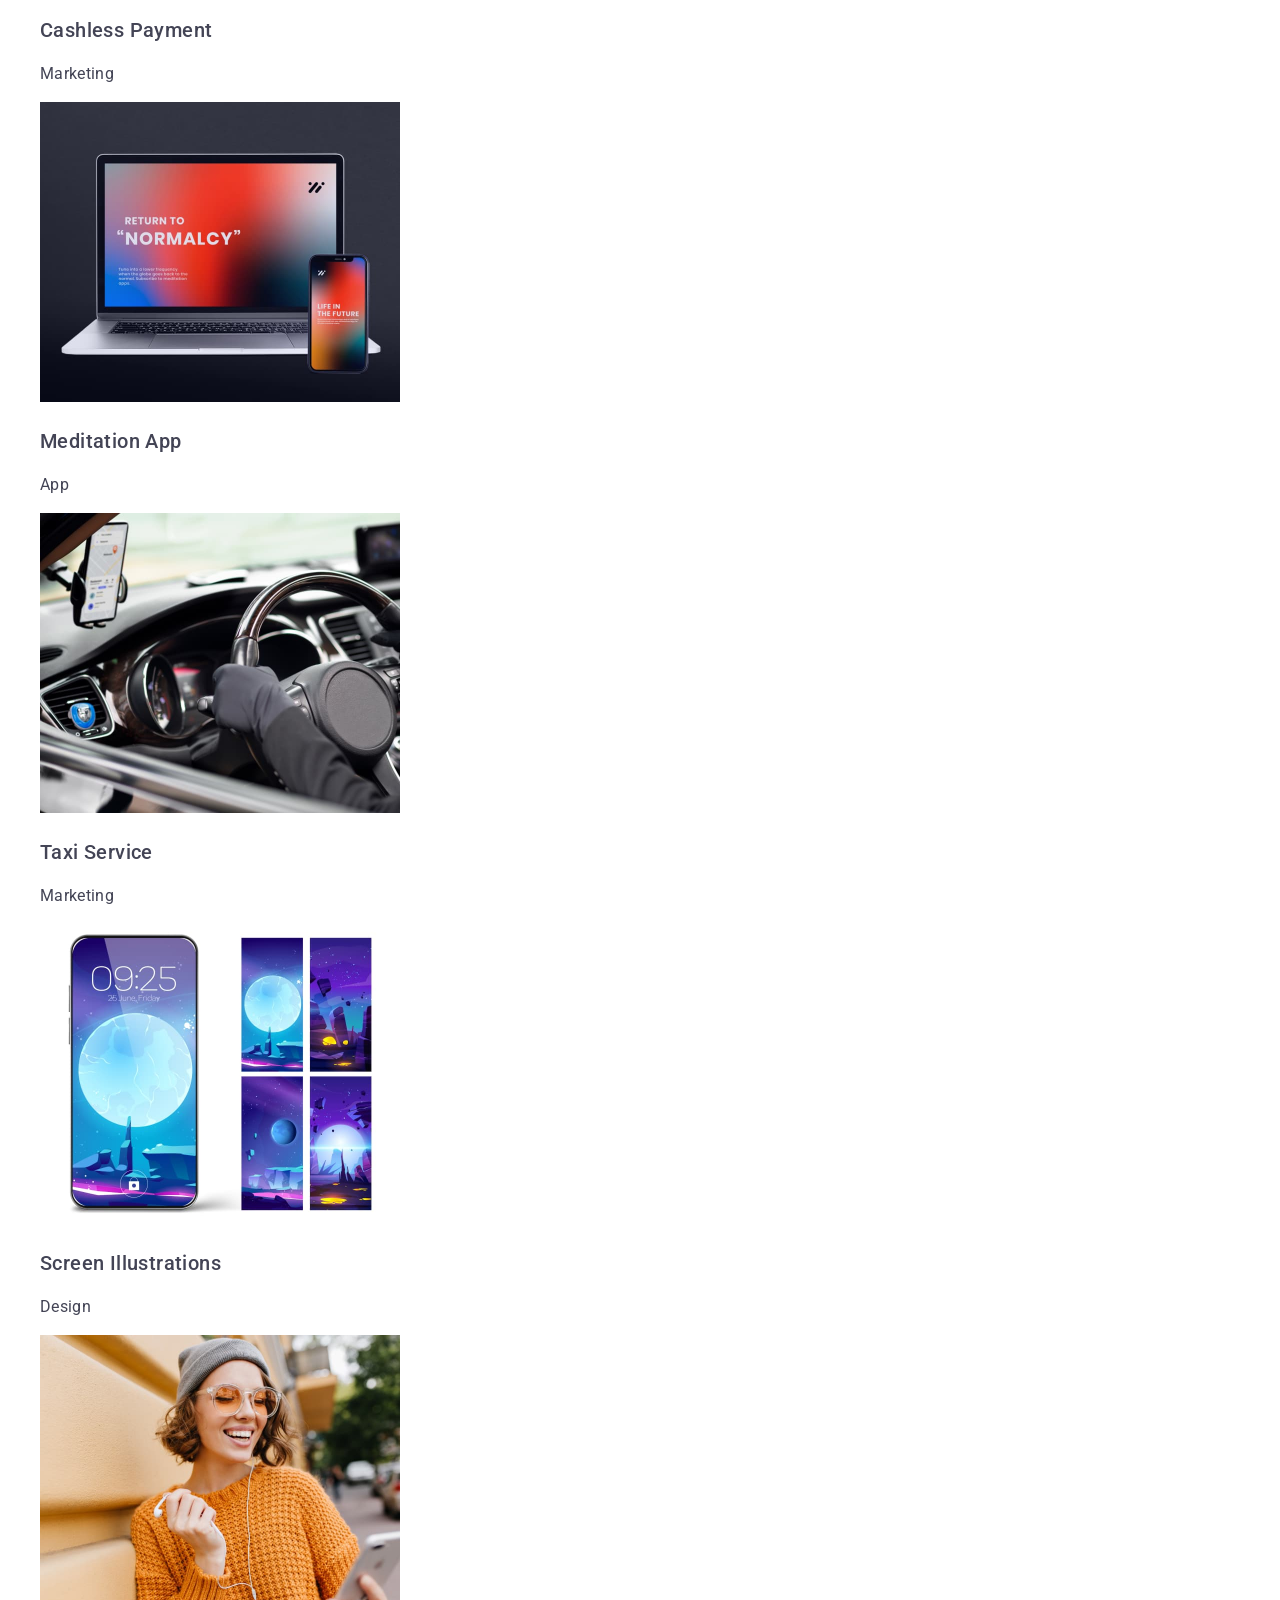
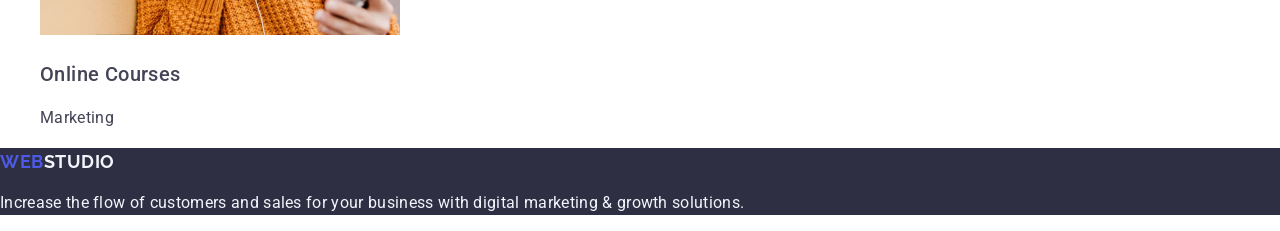
==== commit 620f3256: "commit message" ====
--- a/index.html
+++ b/index.html
@@ -125,7 +125,7 @@
     </main>
     <footer>
         <section class="foot">
-            <a class="logof_link" href="./index.html">Web<span class="logo_foot">Studio</span></a>
+            <a class="logof_link" href="./index.html">Web<span class="logof_foot">Studio</span></a>
             <p>
             Increase the flow of customers and sales for your business with digital marketing & growth solutions.
             </p>
--- a/css/styles.css
+++ b/css/styles.css
@@ -40,7 +40,7 @@
     font-weight: 700;
     font-size: 18px;
     line-height: 1.17;
-    letter-spacing: 0.02em;
+    letter-spacing: 0.03em;
     text-transform: uppercase;
     color: #4d5ae5;
     text-decoration: none;
@@ -55,6 +55,10 @@
     line-height: 1.5;
     letter-spacing: 0.02em;
     color: #404bbf;
+}
+.nav_item {
+    letter-spacing: 0.02em;
+    color: #2e2f42;
 }
 .adres {
     font-style: normal;
@@ -97,7 +101,7 @@
 }
 .hero_but:hover,
 .hero_but:focus {
-    box-shadow: 0 4px 4px 0 rgba(0, 0, 0, 0.15);
+    /* box-shadow: 0 4px 4px 0 rgba(0, 0, 0, 0.15); */
     background: #404bbf;
 }
 
@@ -127,6 +131,8 @@
 /* team */
 .team {
     background: #f4f4fd;
+}
+.team_item{
     background-color: #FFFFF;
 }
 .team-title {
@@ -176,20 +182,20 @@
 
 /* footer */
 .foot {
-    background: #2e2f42;
+    background-color: #2e2f42;
     color: #f4f4fd;
 }
-.foot .logof_link {
+.logof_link {
     font-family: "Raleway", sans-serif;
     font-weight: 700;
     font-size: 18px;
     line-height: 1.17;
-    letter-spacing: 0.02em;
+    letter-spacing: 0.03em;
     text-transform: uppercase;
     color: #4d5ae5;
     text-decoration: none;
 }
-.logo_foot {
+.logof_foot {
     color: #f4f4fd;
 }
 .foot p {
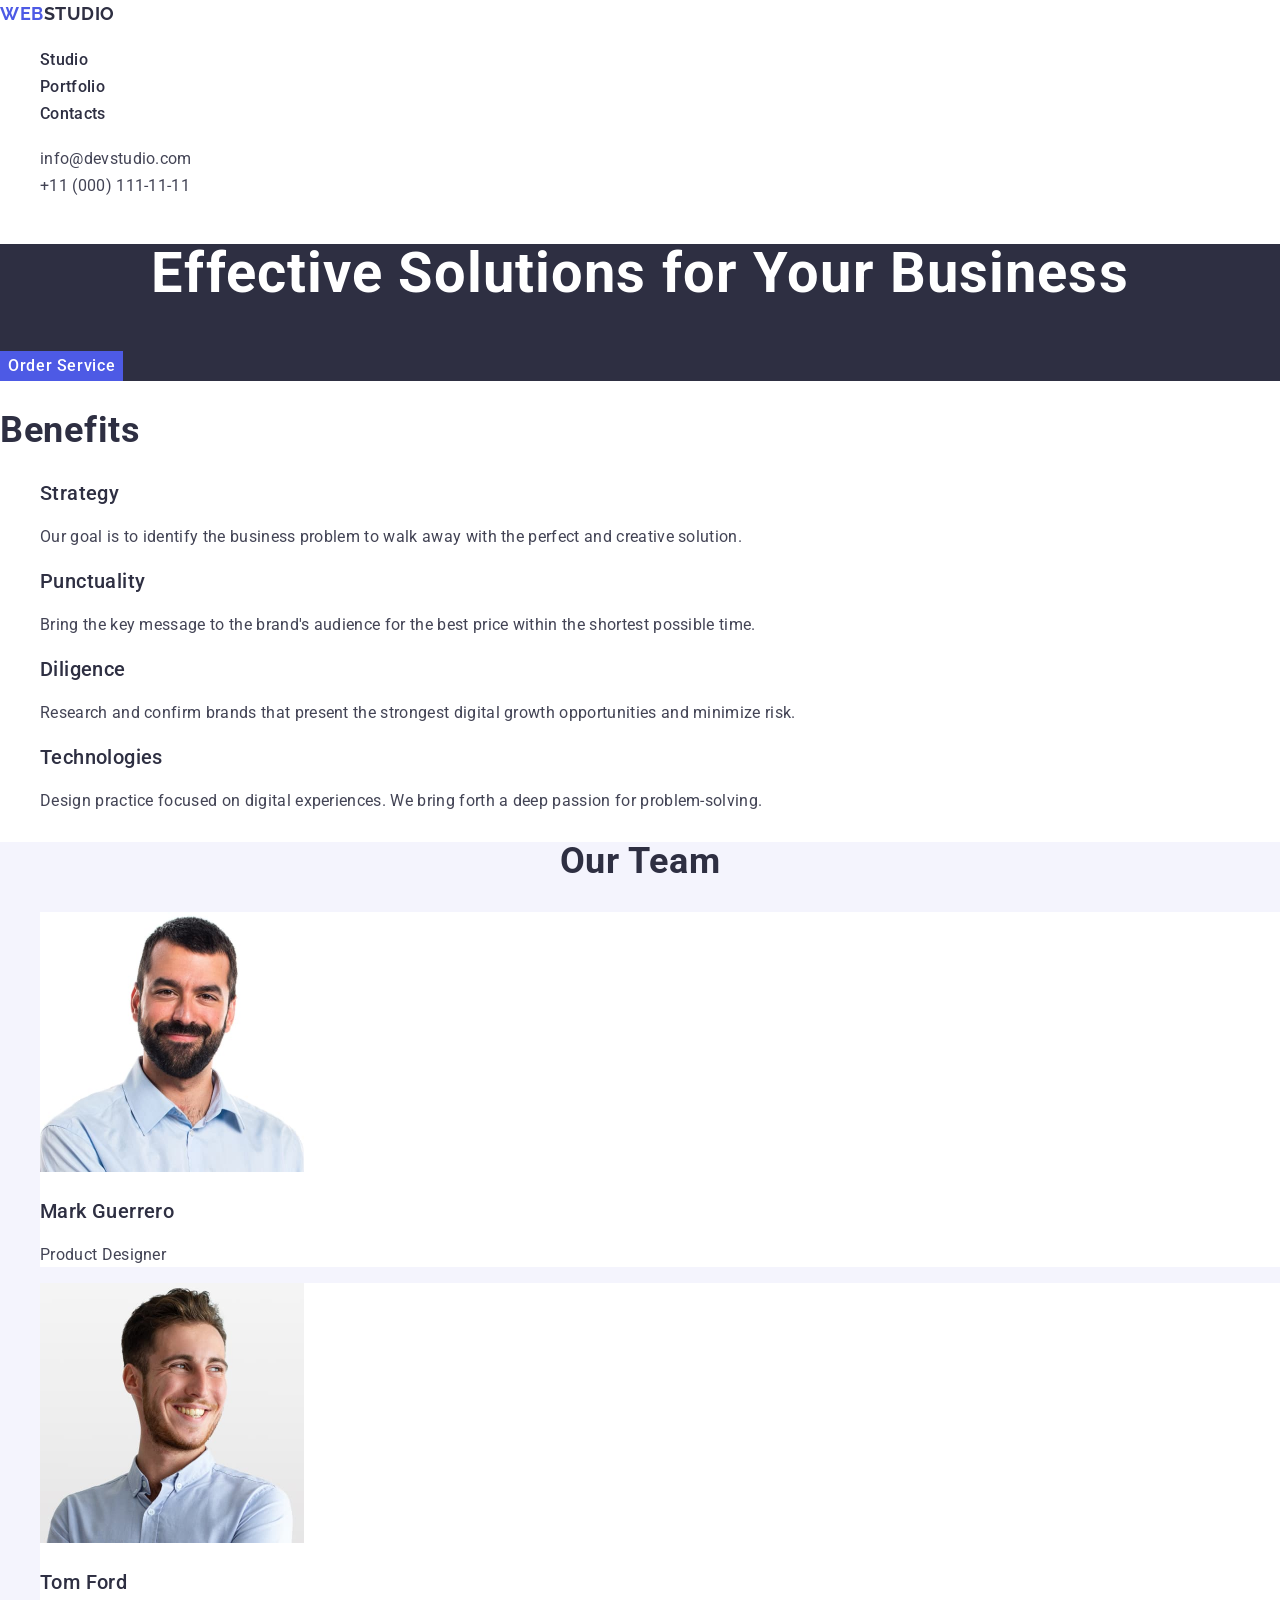
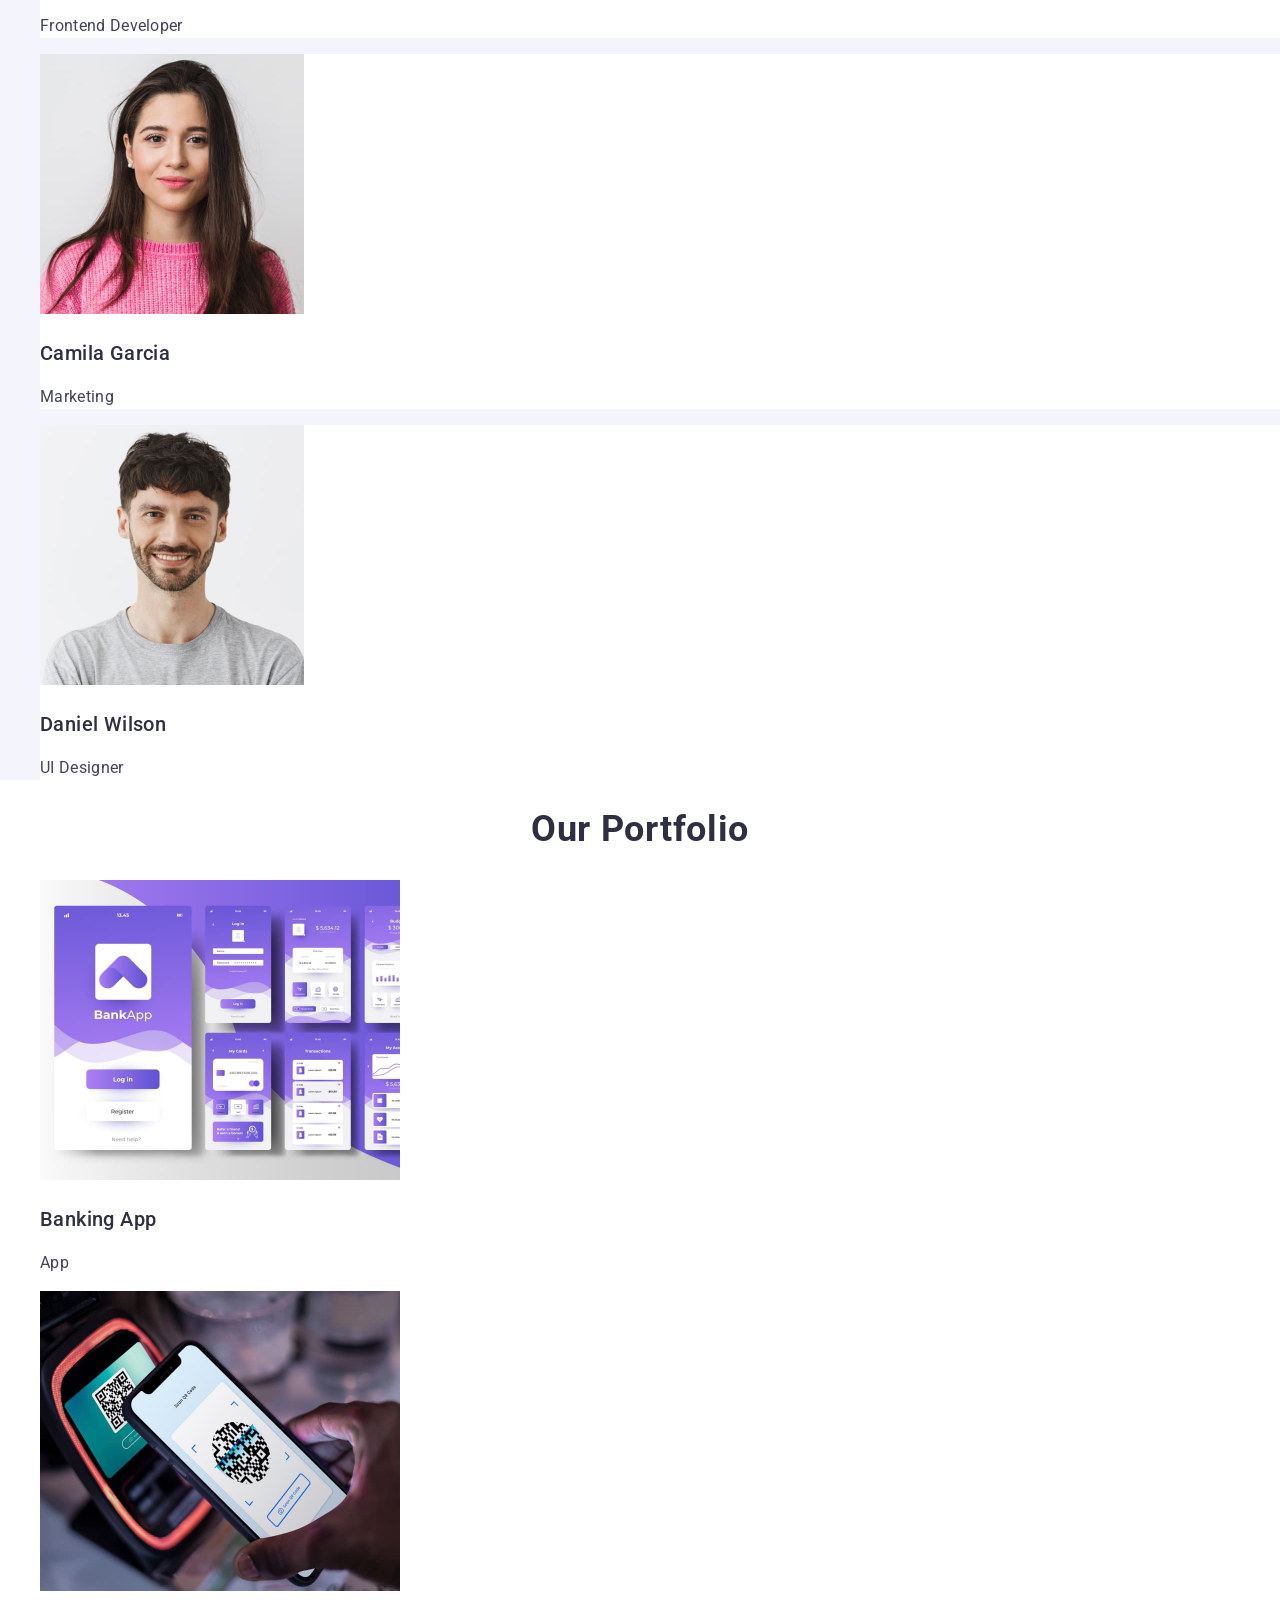
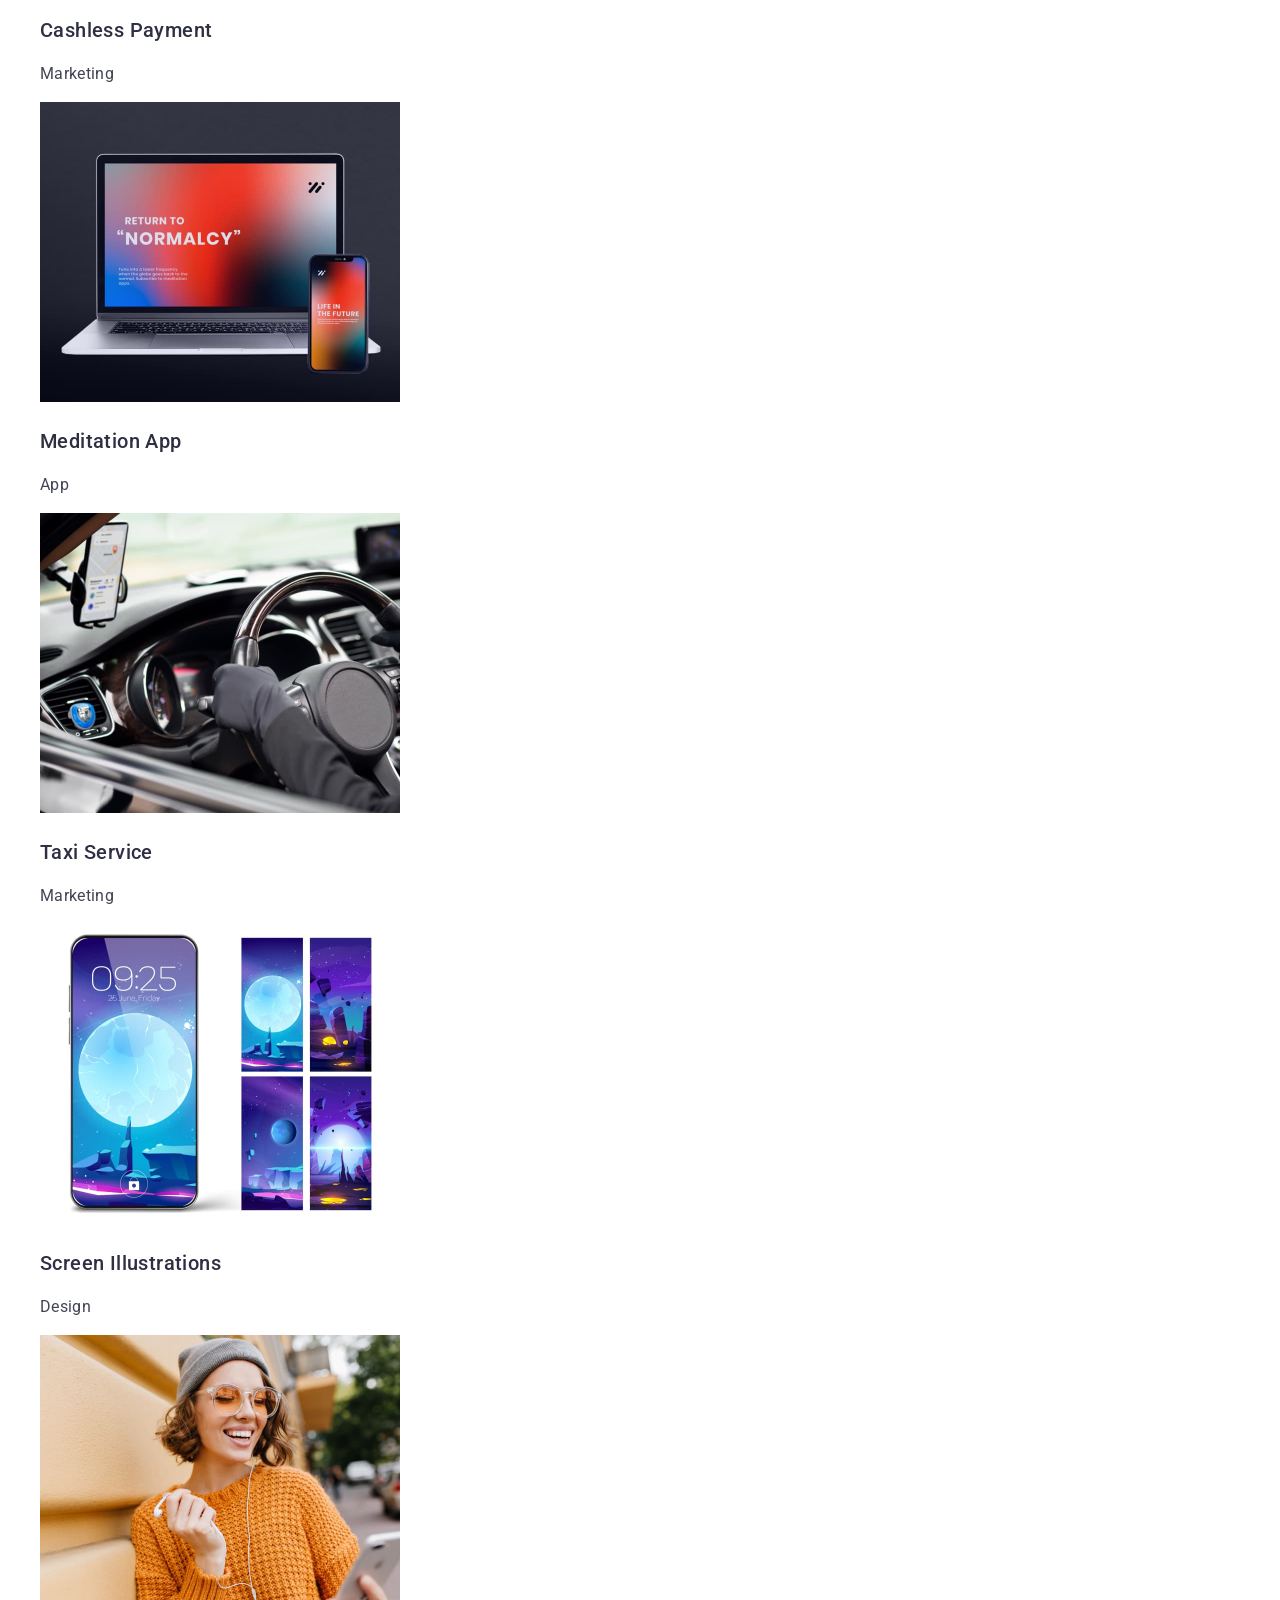
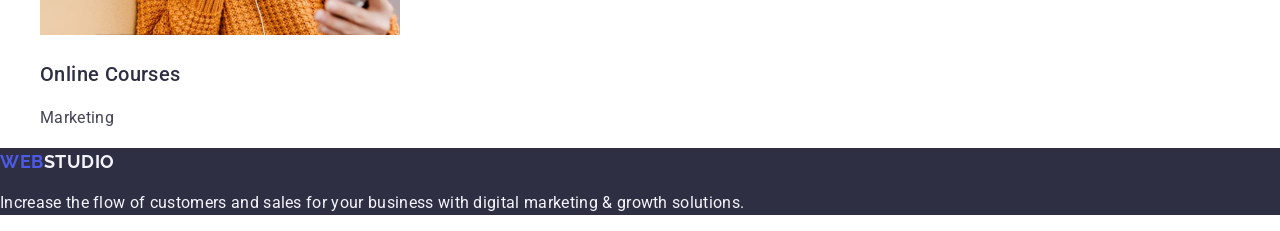
==== commit c7f6c7ed: "commit message" ====
--- a/index.html
+++ b/index.html
@@ -39,23 +39,23 @@
             <h2 class="benef_title">Benefits</h2>
         <ul class="benef_list">
             <li class="benef_item">
-                <h3>Strategy</h3>
-                <p>Our goal is to identify the business problem to walk away with the perfect and creative solution. 
+                <h3 class="item_title">Strategy</h3>
+                <p class="item_p">Our goal is to identify the business problem to walk away with the perfect and creative solution. 
                 </p>
             </li>
             <li class="benef_item">
-                <h3>Punctuality</h3>
-                <p>Bring the key message to the brand's audience for the best price within the shortest possible time. 
+                <h3 class="item_title">Punctuality</h3>
+                <p class="item_p">Bring the key message to the brand's audience for the best price within the shortest possible time. 
                 </p>
             </li>
             <li class="benef_item">
-                <h3>Diligence</h3>
-                <p>Research and confirm brands that present the strongest digital growth opportunities and minimize risk. 
+                <h3 class="item_title">Diligence</h3>
+                <p class="item_p">Research and confirm brands that present the strongest digital growth opportunities and minimize risk. 
                 </p>
             </li>
             <li class="benef_item">
-                <h3>Technologies</h3>
-                <p>Design practice focused on digital experiences. We bring forth a deep passion for problem-solving. 
+                <h3 class="item_title">Technologies</h3>
+                <p class="item_p">Design practice focused on digital experiences. We bring forth a deep passion for problem-solving. 
                 </p>
             </li>
         </ul>
@@ -66,23 +66,23 @@
             <ul class="team_list">
                 <li class="team_item">
                     <img class="team_img" src="./images/our-team/mark-guerrero.jpg" alt="Mark Guerrero" width="264">
-                    <h3>Mark Guerrero</h3>
-                    <p>Product Designer</p>
+                    <h3 class="item_title">Mark Guerrero</h3>
+                    <p class="item_p">Product Designer</p>
                 </li>
                 <li class="team_item">
                     <img class="team_img" src="./images/our-team/tom-ford.jpg" alt="Tom Ford" width="264">
-                    <h3>Tom Ford</h3>
-                    <p>Frontend Developer</p>
+                    <h3 class="item_title">Tom Ford</h3>
+                    <p class="item_p">Frontend Developer</p>
                 </li>
                 <li class="team_item">
                     <img class="team_img" src="./images/our-team/camila-garcia.jpg" alt="Camila Garcia" width="264">
-                    <h3>Camila Garcia</h3>
-                    <p>Marketing</p>
+                    <h3 class="item_title">Camila Garcia</h3>
+                    <p class="item_p">Marketing</p>
                 </li>
                 <li class="team_item">
                     <img class="team_img" src="./images/our-team/daniel-wilson.jpg" alt="Daniel Wilson" width="264">
-                    <h3>Daniel Wilson</h3>
-                    <p>UI Designer</p>
+                    <h3 class="item_title">Daniel Wilson</h3>
+                    <p class="item_p">UI Designer</p>
                 </li>
             </ul>
         </section>
@@ -92,33 +92,33 @@
             <ul class="portf_list">
                 <li class="portf_item">
                     <img class="portf_img" src="./images/our-portfolio/banking-app.jpg" alt="Mark Guerrero" width="360">
-                    <h3>Banking App</h3>
-                    <p>App</p>
+                    <h3 class="item_title">Banking App</h3>
+                    <p class="item_p">App</p>
                 </li>
                 <li class="portf_item">
                     <img class="portf_img" src="./images/our-portfolio/cashless-payment.jpg" alt="Tom Ford" width="360">
-                    <h3>Cashless Payment</h3>
-                    <p>Marketing</p>
+                    <h3 class="item_title">Cashless Payment</h3>
+                    <p class="item_p">Marketing</p>
                 </li>
                 <li class="portf_item">
                     <img class="portf_img" src="./images/our-portfolio/meditation-app.jpg" alt="Camila Garcia" width="360">
-                    <h3>Meditation App</h3>
-                    <p>App</p>
+                    <h3 class="item_title">Meditation App</h3>
+                    <p class="item_p">App</p>
                 </li>
                 <li class="portf_item">
                     <img class="portf_img" src="./images/our-portfolio/taxi-service.jpg" alt="Daniel Wilson" width="360">
-                    <h3>Taxi Service</h3>
-                    <p>Marketing</p>
+                    <h3 class="item_title">Taxi Service</h3>
+                    <p class="item_p">Marketing</p>
                 </li>
                 <li class="portf_item">
                     <img class="portf_img" src="./images/our-portfolio/screen-illustrations.jpg" alt="Daniel Wilson" width="360">
-                    <h3>Screen Illustrations</h3>
-                    <p>Design</p>
+                    <h3 class="item_title">Screen Illustrations</h3>
+                    <p class="item_p">Design</p>
                 </li>
                 <li class="portf_item">
                     <img class="portf_img" src="./images/our-portfolio/online-courses.jpg" alt="Daniel Wilson" width="360">
-                    <h3>Online Courses</h3>
-                    <p>Marketing</p>
+                    <h3 class="item_title">Online Courses</h3>
+                    <p class="item_p">Marketing</p>
                 </li>
             </ul>
         </section>
@@ -126,7 +126,7 @@
     <footer>
         <section class="foot">
             <a class="logof_link" href="./index.html">Web<span class="logof_foot">Studio</span></a>
-            <p>
+            <p class="foot_p">
             Increase the flow of customers and sales for your business with digital marketing & growth solutions.
             </p>
         </section>
--- a/css/styles.css
+++ b/css/styles.css
@@ -9,27 +9,6 @@
 }
 ul {
     list-style-type: none;
-}
-h2 {
-    font-weight: 700;
-    font-size: 36px;
-    line-height: 1.11;
-    letter-spacing: 0.02em;
-    text-align: center;
-    text-transform: capitalize;
-    color: #2e2f42;
-}
-h3 {
-    font-weight: 500;
-    font-size: 20px;
-    line-height: 1.2;
-    letter-spacing: 0.02em;
-}
-p {
-    font-weight: 400;
-    font-size: 16px;
-    line-height: 1.5;
-    letter-spacing: 0.02em;
 }
 /* header */
 .logo_accent {
@@ -48,12 +27,13 @@
 .nav_link {
     font-weight: 500;
     font-size: 16px;
+    letter-spacing: 0.02em;
+    line-height: 1.5;
     text-decoration: none;
+    color: #2e2f42;
 }
 .nav_link:hover,
 .nav_link:focus {
-    line-height: 1.5;
-    letter-spacing: 0.02em;
     color: #404bbf;
 }
 .nav_item {
@@ -66,13 +46,14 @@
 .adres_link {
     font-weight: 400;
     font-size: 16px;
+    line-height: 1.5;
+    letter-spacing: 0.02em;
     color: #434455;
     text-decoration: none;
 }
 .adres_link:hover,
 .adres_link:focus {
-    line-height: 1.5;
-    letter-spacing: 0.02em;
+    
     color: #404bbf;
 }
 
@@ -94,14 +75,12 @@
     line-height: 1.5;
     letter-spacing: 0.04em;
     color: #fff;
-    /* box-shadow: 0 4px 4px 0 rgba(0, 0, 0, 0.15); */
     background: #4d5ae5;
     cursor: pointer;
     border-color: transparent;
 }
 .hero_but:hover,
 .hero_but:focus {
-    /* box-shadow: 0 4px 4px 0 rgba(0, 0, 0, 0.15); */
     background: #404bbf;
 }
 
@@ -111,18 +90,17 @@
     font-size: 36px;
     line-height: 1.11;
     letter-spacing: 0.02em;
-    /* text-align: center; */
     text-transform: capitalize;
     color: #2e2f42;
-    /* display: none; */
 }
-.benef_item h3 {
+.item_title {
     font-weight: 500;
     font-size: 20px;
     line-height: 1.2;
     letter-spacing: 0.02em;
+    color: #2e2f42;
 }
-.benef_item p {
+.item_p {
     font-weight: 400;
     font-size: 16px;
     line-height: 1.5;
@@ -133,7 +111,7 @@
     background: #f4f4fd;
 }
 .team_item{
-    background-color: #FFFFF;
+    background-color: #FFFFFF;
 }
 .team-title {
     font-weight: 700;
@@ -144,18 +122,20 @@
     text-transform: capitalize;
     color: #2e2f42;
 }
-.team_item h3 {
+/* .team_item h3 {
     font-weight: 500;
     font-size: 20px;
     line-height: 1.2;
     letter-spacing: 0.02em;
+    color: #2e2f42;
 }
 .team_item p {
     font-weight: 400;
     font-size: 16px;
     line-height: 1.5;
     letter-spacing: 0.02em;
-}
+    color: #434455;
+} */
 
 /* portf */
 .portf_title {
@@ -167,18 +147,20 @@
     text-transform: capitalize;
     color: #2e2f42;
 }
-.portf_item h3 {
+/* .portf_item h3 {
     font-weight: 500;
     font-size: 20px;
     line-height: 1.2;
     letter-spacing: 0.02em;
+    color: #2e2f42;
 }
 .portf_item p {
     font-weight: 400;
     font-size: 16px;
     line-height: 1.5;
     letter-spacing: 0.02em;
-}
+    color: #434455;
+} */
 
 /* footer */
 .foot {
@@ -198,7 +180,7 @@
 .logof_foot {
     color: #f4f4fd;
 }
-.foot p {
+.foot_p {
     font-weight: 400;
     font-size: 16px;
     line-height: 1.5;
